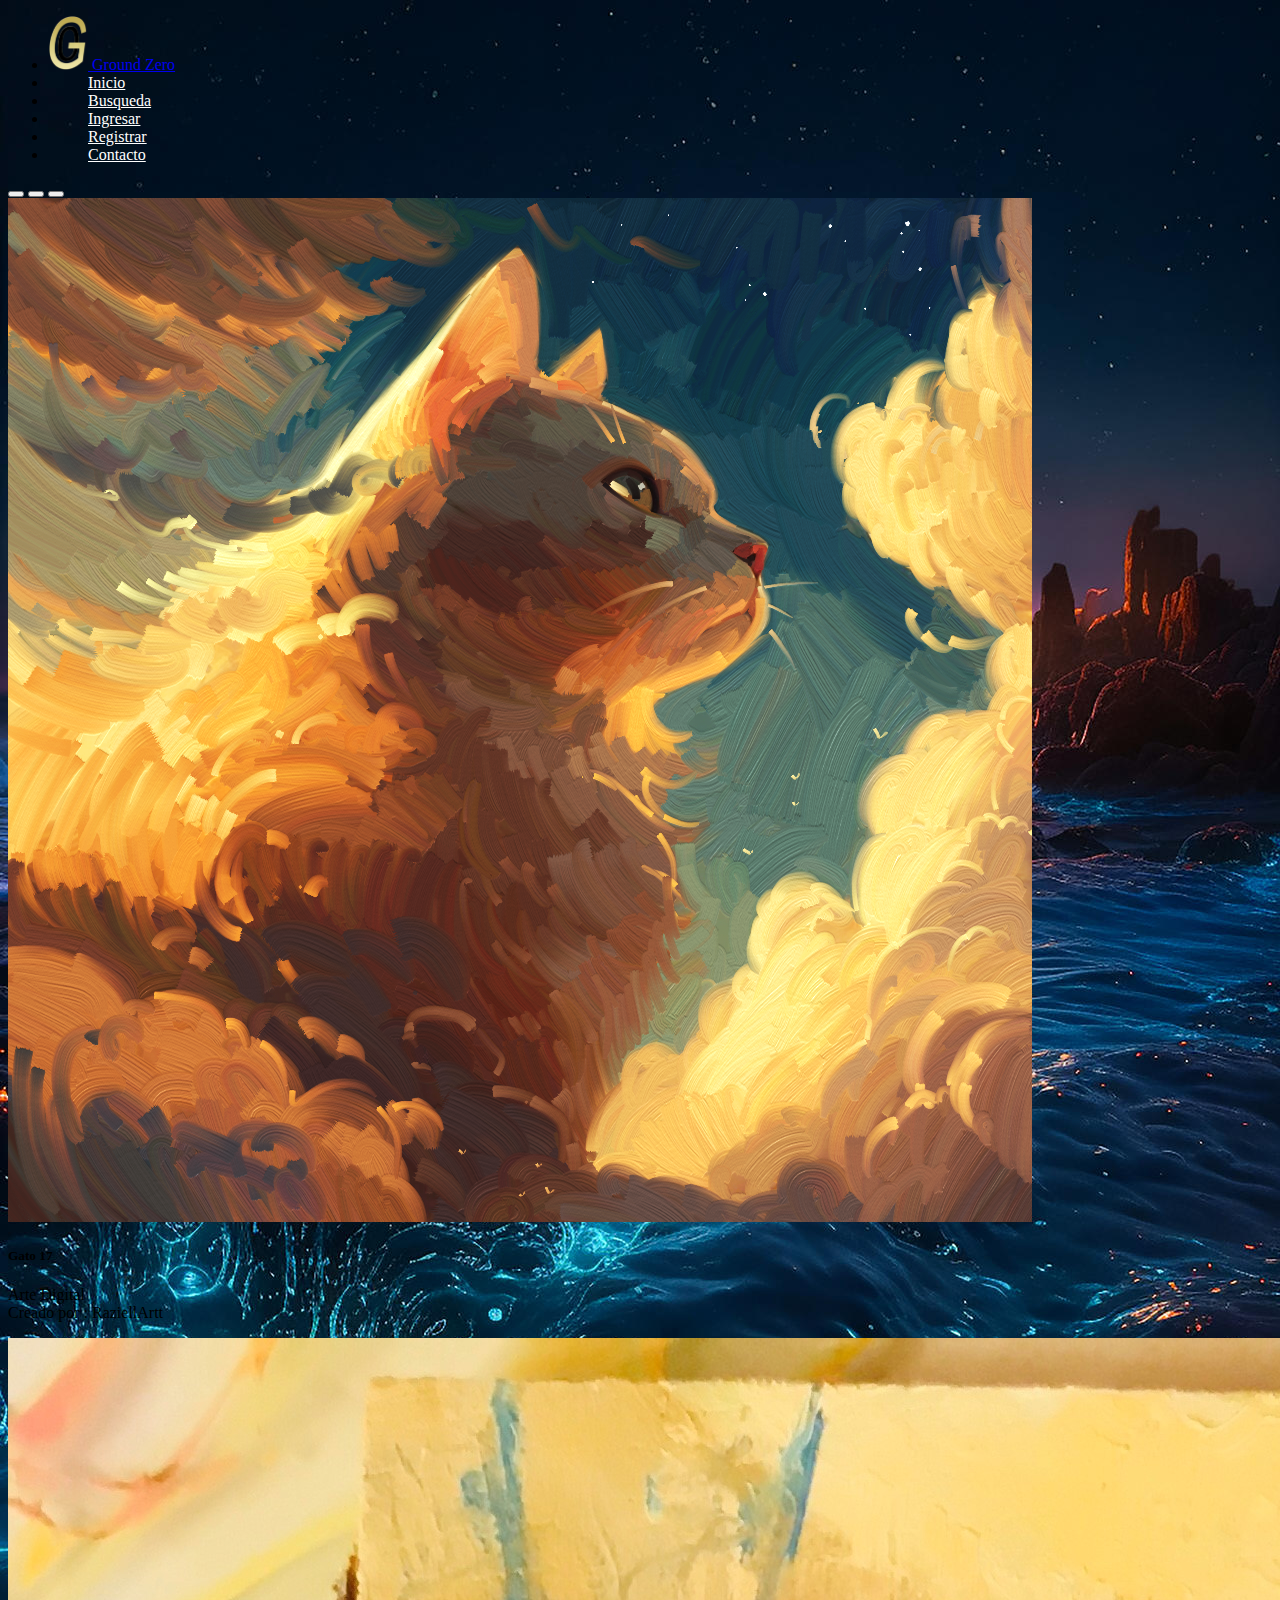
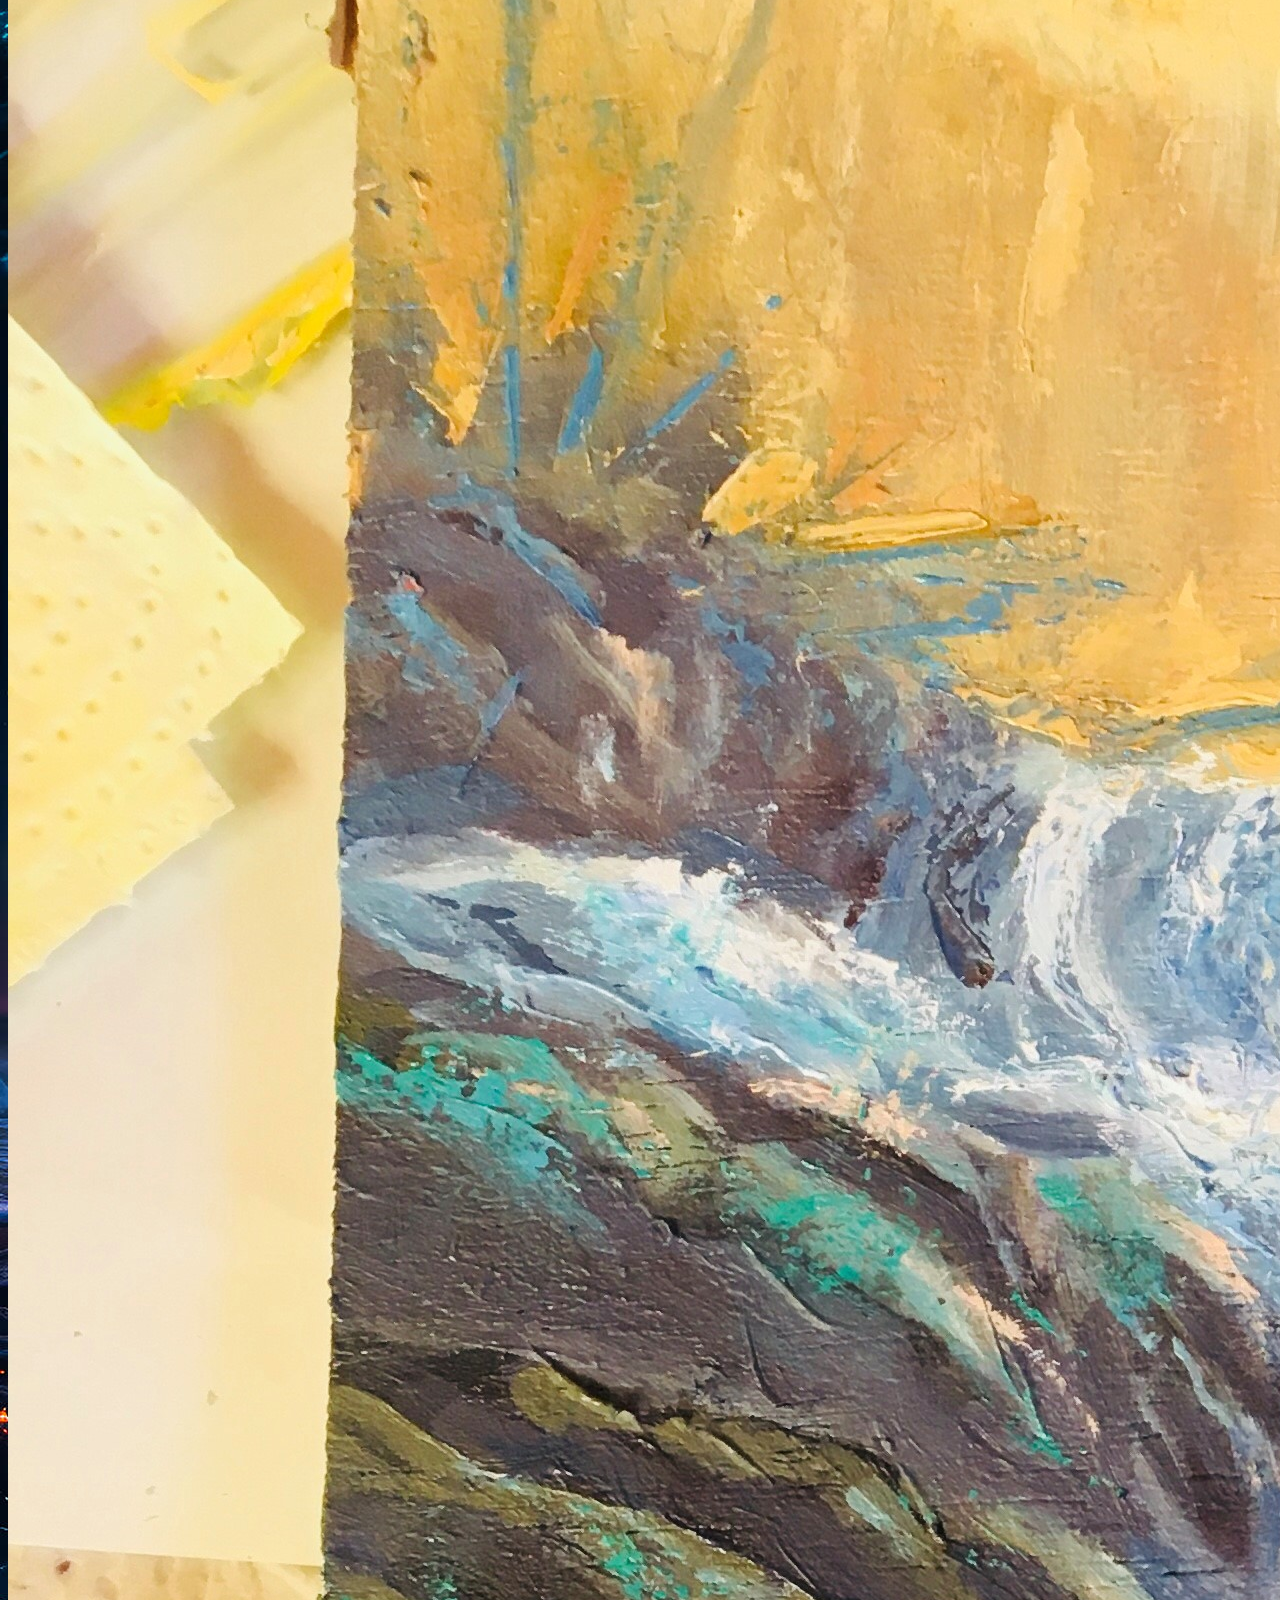
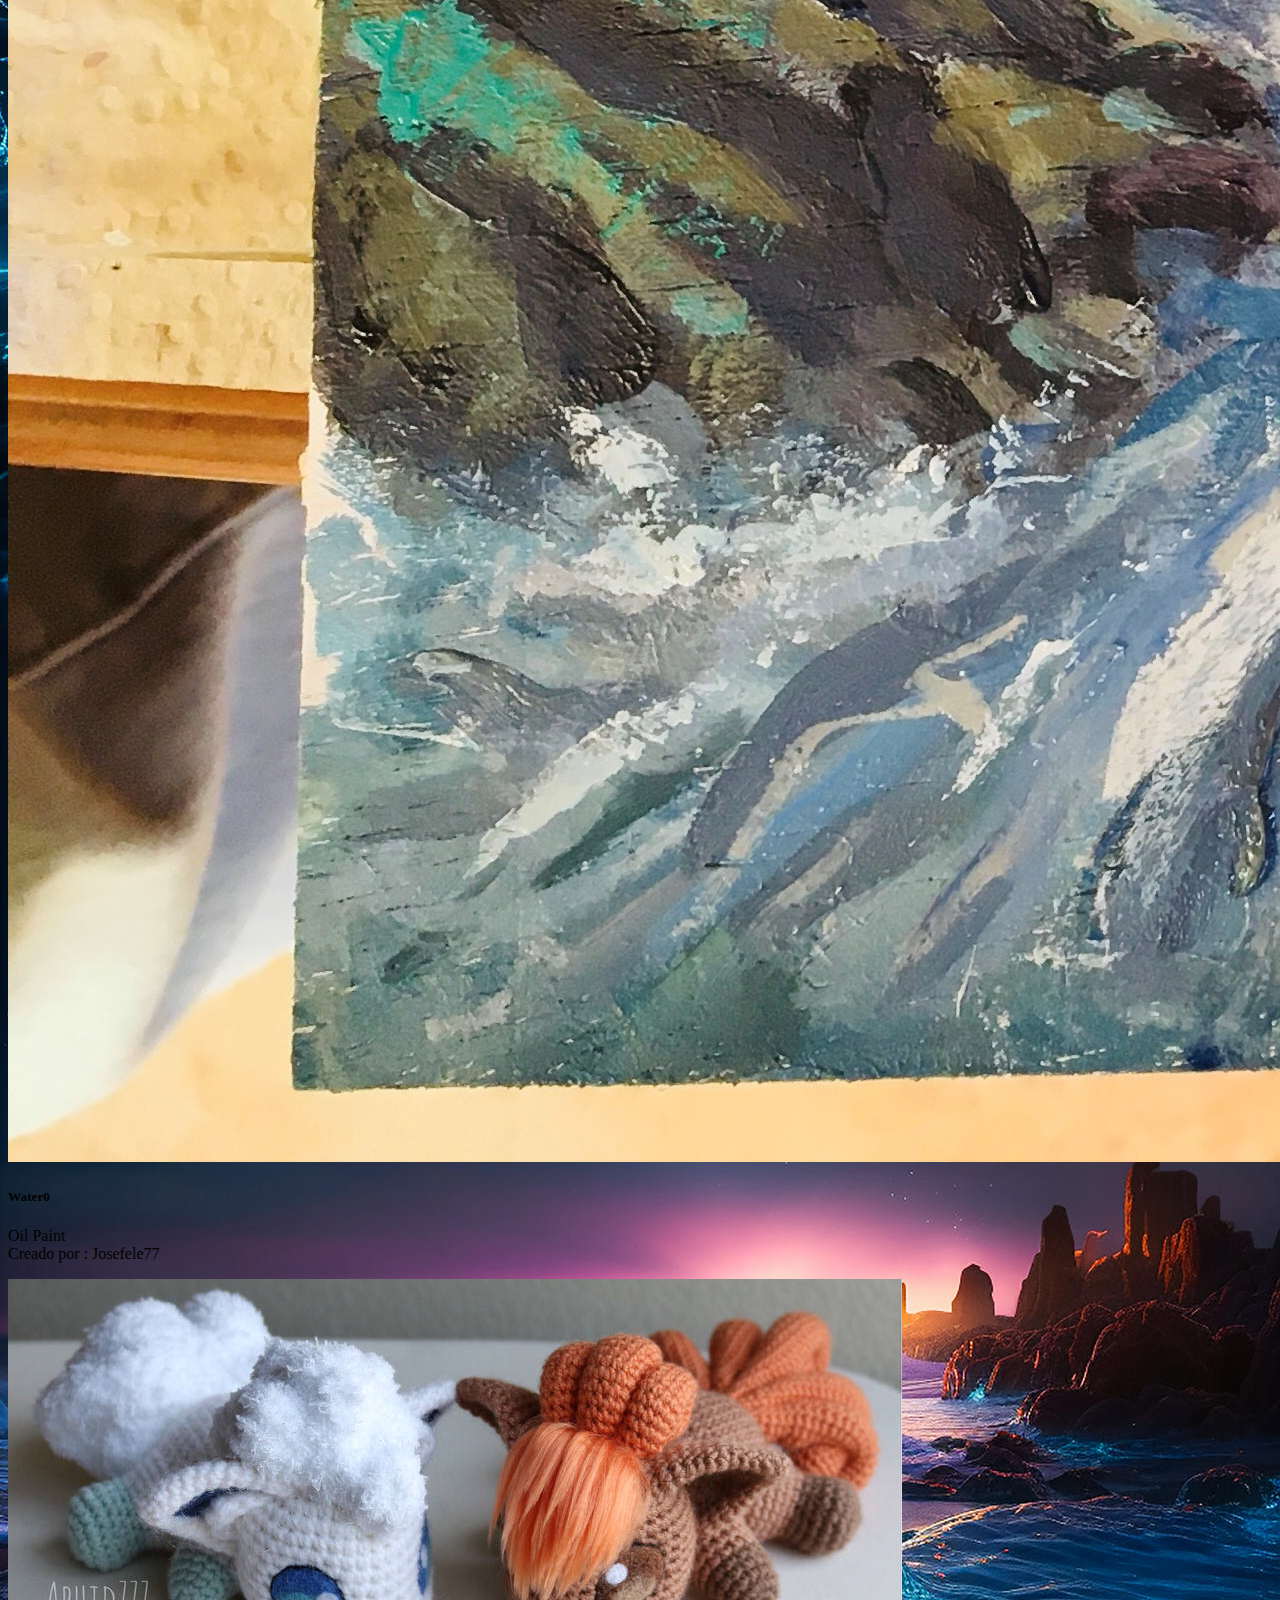
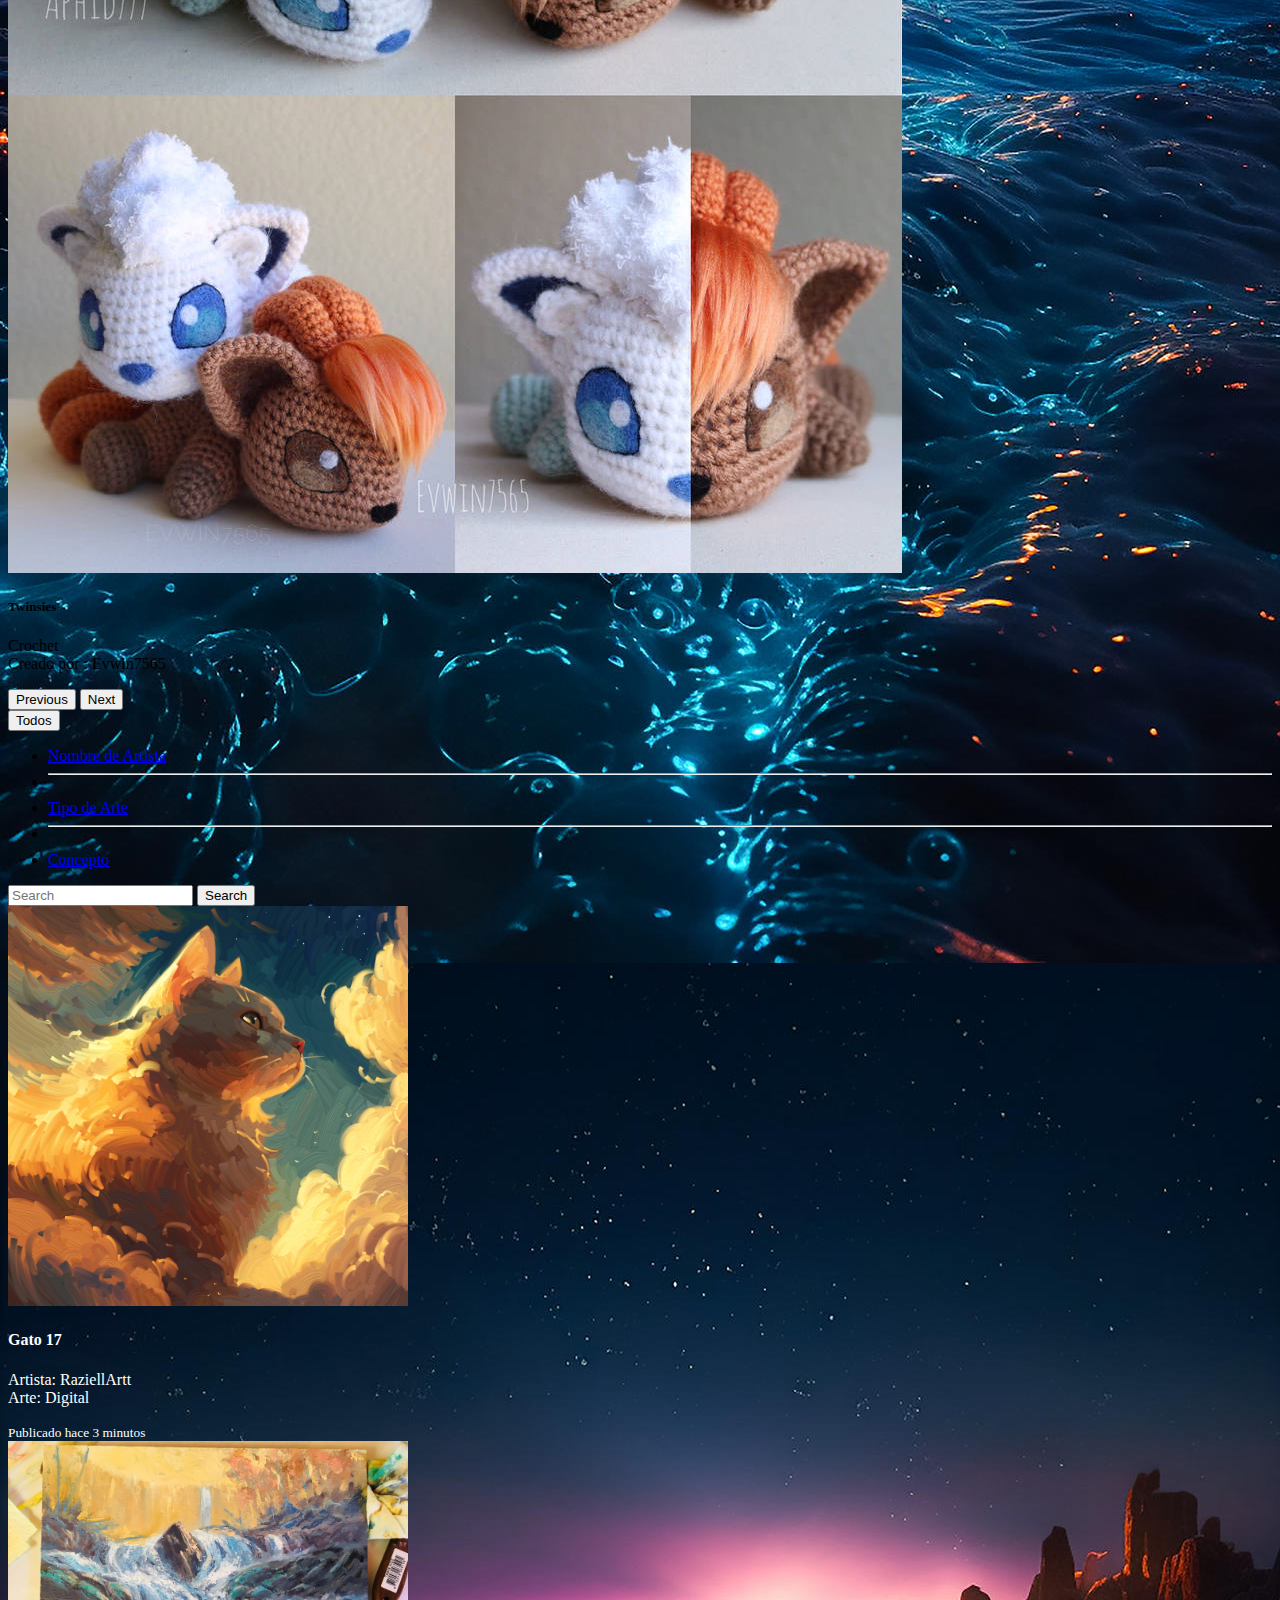
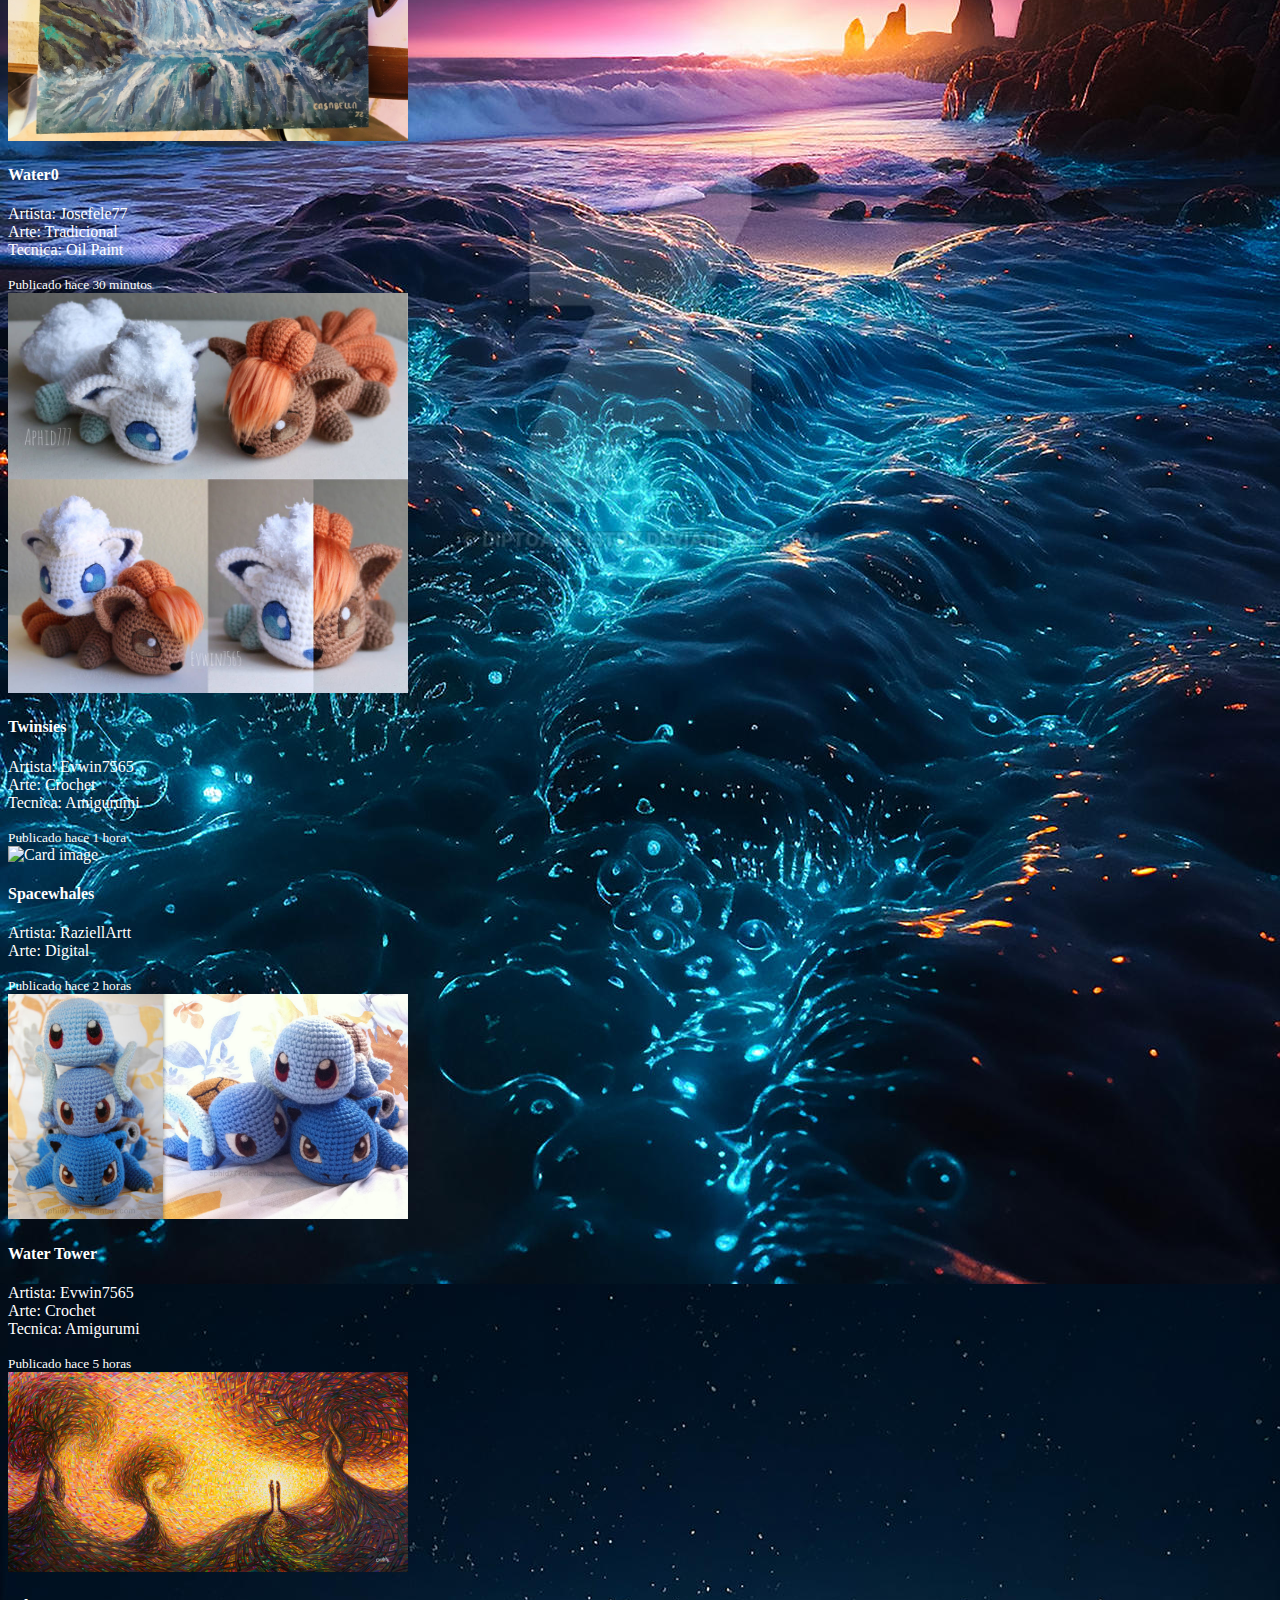
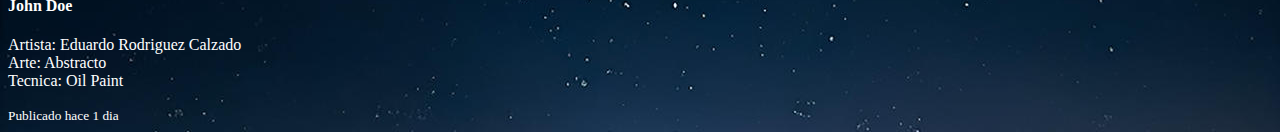
==== index.html @ 8c2b6b5f "vincule y cambie el nombre del css del index" ====
<!DOCTYPE html>
<html lang="en">
<head>
    <meta charset="UTF-8">
    <meta http-equiv="X-UA-Compatible" content="IE=edge">
    <meta name="viewport" content="width=device-width, initial-scale=1.0">
    <title>Grupo Cero</title>
    <!-- BOOTSTRAP -->
    <link href="https://cdn.jsdelivr.net/npm/bootstrap@5.3.0-alpha3/dist/css/bootstrap.min.css" rel="stylesheet" integrity="sha384-KK94CHFLLe+nY2dmCWGMq91rCGa5gtU4mk92HdvYe+M/SXH301p5ILy+dN9+nJOZ" crossorigin="anonymous">
    <!-- CSS -->
    <link rel="stylesheet" href="/css/index.css">
  </head>

<body>
  <!-- LOGO -->
  <header>
    <nav class="navbar navbar-expand-sm bg-transparent navbar-transparent fixed-top">
      <div class="container-fluid">
        <ul class="navbar-nav" >
          <li class="nav-item">
            <a class="navbar-brand" href="#">
              <img src="img/mini-logo.png" alt="Ground Zero" style="width:40px;" class="rounded-pill">
              Ground Zero
            </a>
            <!-- SCROLL -->
          </li>
          <li class="nav-item">
            <a class="nav-link" href="#" id="linkCabecera">Inicio</a>
          </li>
          <li class="nav-item">
            <a class="nav-link" href="#busqueda" id="linkCabecera" >Busqueda</a>
          </li>
          <!-- LOGIN -->
          <li class="nav-item">
            <a class="nav-link" href="login.html" id="linkCabecera" >Ingresar</a>
          </li>
          <li class="nav-item">
            <a class="nav-link" href="register.html" id="linkCabecera" >Registrar</a>
          </li>
          <li class="nav-item">
            <a class="nav-link" href="register.html" id="linkCabecera" >Contacto</a>
          </li>
        </ul>
      </div>
    </nav>
  </header>



  <!-- IMAGENES | LINK -->
  <section>
    <div id="carouselExampleDark" class="carousel carousel-white slide" id="inicio">
      <div class="carousel-indicators">
        <button type="button" data-bs-target="#carouselExampleDark" data-bs-slide-to="0" class="active" aria-current="true" aria-label="Slide 1"></button>
        <button type="button" data-bs-target="#carouselExampleDark" data-bs-slide-to="1" aria-label="Slide 2"></button>
        <button type="button" data-bs-target="#carouselExampleDark" data-bs-slide-to="2" aria-label="Slide 3"></button>
      </div>
      <div class="carousel-inner">
        <div class="carousel-item active" data-bs-interval="10000">
          <img src="img/carousel 1.png" class="d-block w-100" alt="...">
          <div class="carousel-caption d-none d-md-block">
            <h5>Gato 17</h5>
            <p>Arte Digital <br> Creado por : RaziellArtt</p>
          </div>
        </div>
        <div class="carousel-item" data-bs-interval="2000">
          <img src="/img/carousel 2.jpg" class="d-block w-100" alt="...">
          <div class="carousel-caption d-none d-md-block">
            <h5>Water0</h5>
            <p>Oil Paint <br> Creado por : Josefele77</p>
          </div>
        </div>
        <div class="carousel-item">
          <img src="img/carousel 3.jpg" class="d-block w-100" alt="...">
          <div class="carousel-caption d-none d-md-block">
            <h5>Twinsies</h5>
            <p>Crochet <br> Creado por : Evwin7565</p>
          </div>
        </div>
      </div>
      <button class="carousel-control-prev" type="button" data-bs-target="#carouselExampleDark" data-bs-slide="prev">
        <span class="carousel-control-prev-icon" aria-hidden="true"></span>
        <span class="visually-hidden">Previous</span>
      </button>
      <button class="carousel-control-next" type="button" data-bs-target="#carouselExampleDark" data-bs-slide="next">
        <span class="carousel-control-next-icon" aria-hidden="true"></span>
        <span class="visually-hidden">Next</span>
      </button>
    </div>
  </section>

  <!-- BUSQUEDA -->
  <section id="busqueda">
      <div>
        <div class="btn-group">
          <button class="btn btn-secondary btn-sm dropdown-toggle" type="button" data-bs-toggle="dropdown" aria-expanded="false">
            Todos
          </button>
          <ul class="dropdown-menu dropdown-menu-dark">
            <li><a class="dropdown-item active" href="#">Nombre de Artista</a></li>
            <li><hr class="dropdown-divider"></li>
            <li><a class="dropdown-item" href="#">Tipo de Arte</a></li>
            <li><hr class="dropdown-divider"></li>
            <li><a class="dropdown-item" href="#">Concepto</a></li>
          </ul>
        <form class="d-flex" role="search">
          <input class="form-control me-2" type="search" placeholder="Search" aria-label="Search">
          <button class="btn bg-white" type="submit">Search</button>
        </form>
      </div>
  </section>

  <!-- GALERIA -->
  <section>
    <div class="card-group">
      <div class="card" style="width:400px">
        <img class="card-img-top" src="img/carousel 1.png" alt="Card image" style="width:100%">
        <div class="card-body">
          <h4 class="card-title">Gato 17</h4>
          <p class="card-text">
            Artista: RaziellArtt <br>
            Arte: Digital
          </p>
          <div class="card-footer">
            <small class="text-body-white">Publicado hace 3 minutos</small>
          </div>
        </div>
      </div>
      <div class="card" style="width:400px;">
        <img class="card-img-top" src="img/carousel 2.jpg" alt="Card image" style="width:100%">
        <div class="card-body">
          <h4 class="card-title">Water0</h4>
          <p class="card-text">
            Artista: Josefele77 <br>
            Arte: Tradicional <br>
            Tecnica: Oil Paint
          </p>
          <div class="card-footer">
            <small class="text-body-white">Publicado hace 30 minutos</small>
          </div>
        </div>
      </div><div class="card" style="width:400px">
        <img class="card-img-top" src="img/carousel 3.jpg" alt="Card image" style="width:100%">
        <div class="card-body">
          <h4 class="card-title">Twinsies</h4>
          <p class="card-text">
            Artista: Evwin7565 <br>
            Arte: Crochet <br>
            Tecnica: Amigurumi
          </p>
          <div class="card-footer">
            <small class="text-body-white">Publicado hace 1 hora</small>
          </div>
        </div>
      </div>
  </section>

  <section>
    <div class="card-group">
      <div class="card" style="width:400px">
        <img class="card-img-top" src="img/card 4.jpg" alt="Card image" style="width:100%">
        <div class="card-body">
          <h4 class="card-title">Spacewhales</h4>
          <p class="card-text">
            Artista: RaziellArtt <br>
            Arte: Digital <br>
          </p>
          <div class="card-footer">
            <small class="text-body-white">Publicado hace 2 horas</small>
          </div>
        </div>
      </div>
      <div class="card" style="width:400px">
        <img class="card-img-top" src="img/card 5.jpg" alt="Card image" style="width:100%">
        <div class="card-body">
          <h4 class="card-title">Water Tower</h4>
          <p class="card-text">
            Artista: Evwin7565 <br>
            Arte: Crochet <br>
            Tecnica: Amigurumi <br>
          </p>
          <div class="card-footer">
            <small class="text-body-white">Publicado hace 5 horas</small>
          </div>
        </div>
      </div><div class="card" style="width:400px">
        <img class="card-img-top" src="img/card 6.jpg" alt="Card image" style="width:100%">
        <div class="card-body">
          <h4 class="card-title">John Doe</h4>
          <p class="card-text">
            Artista: Eduardo Rodriguez Calzado <br>
            Arte: Abstracto <br>
            Tecnica: Oil Paint
          </p>
          <div class="card-footer">
            <small class="text-body-white">Publicado hace 1 dia</small>
          </div>
        </div>
      </div>
  </section>
  <!-- FORMULARIO CONTACTO GENERAL -->
  <section>
    
  </section>

  <!-- FORMULARIO CONTACTO GENERAL -->
  <section>
    
  </section>




























  <!-- JS -->
  <script src="https://cdn.jsdelivr.net/npm/bootstrap@5.3.0-alpha3/dist/js/bootstrap.bundle.min.js"></script></body>
  

</body>
</html>
---- css/index.css ----
body{
    background-image: url(/img/background_index.jpg);
}

#linkCabecera{
    color: #fff;
    margin-left: 40px;
}

.card{
    background: transparent;
    color: #fff;
}
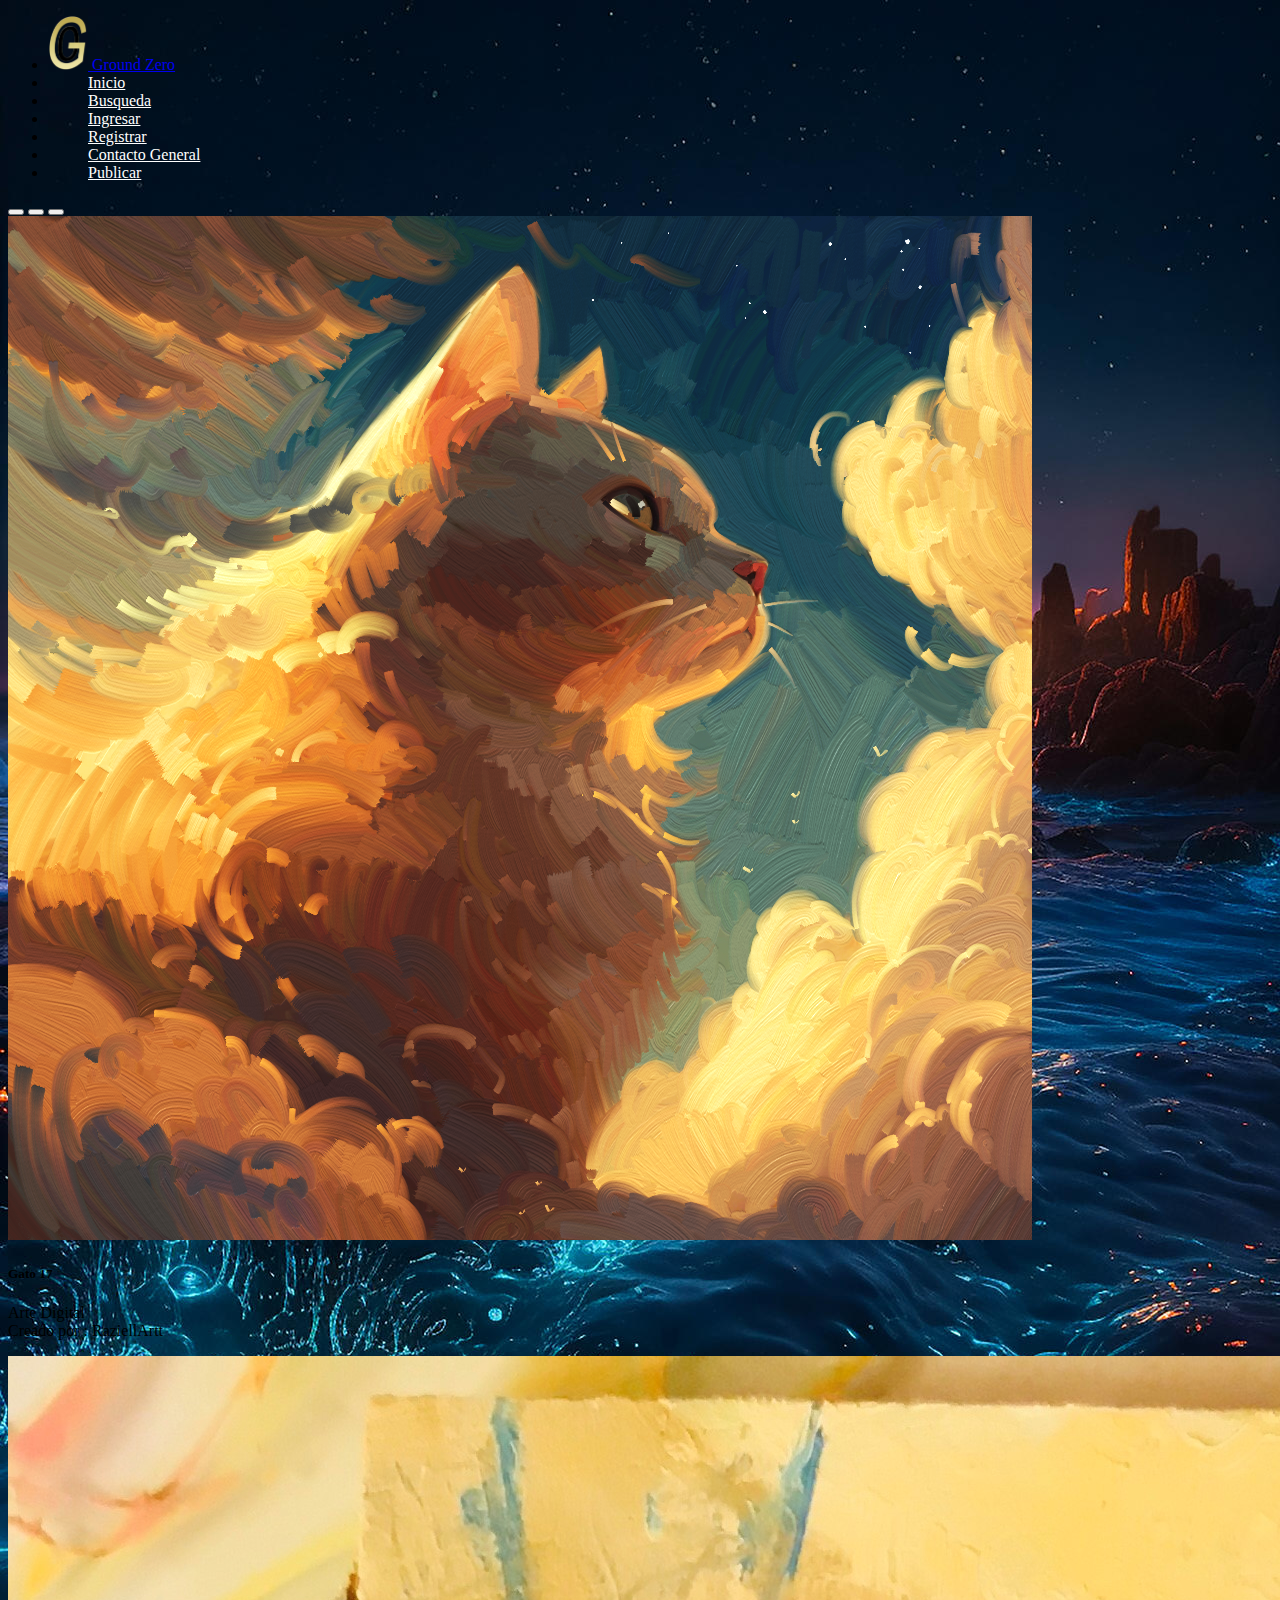
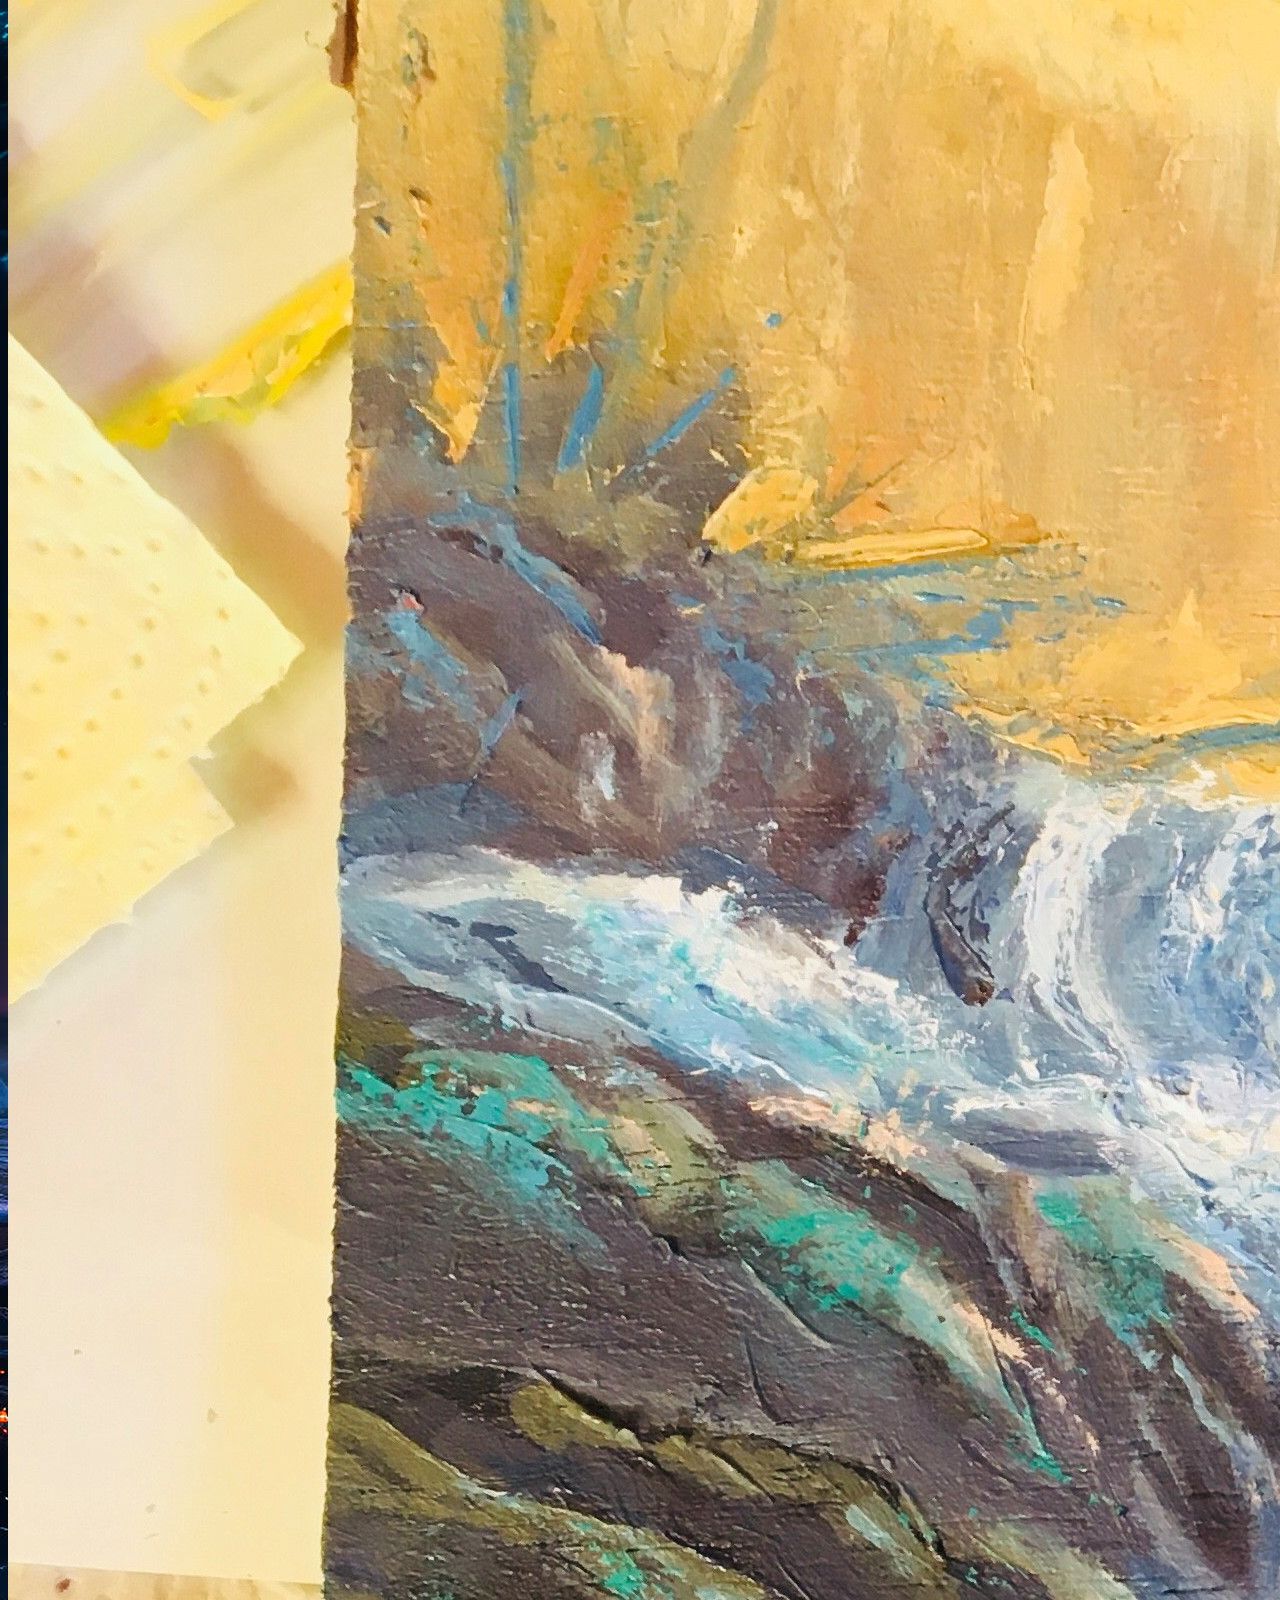
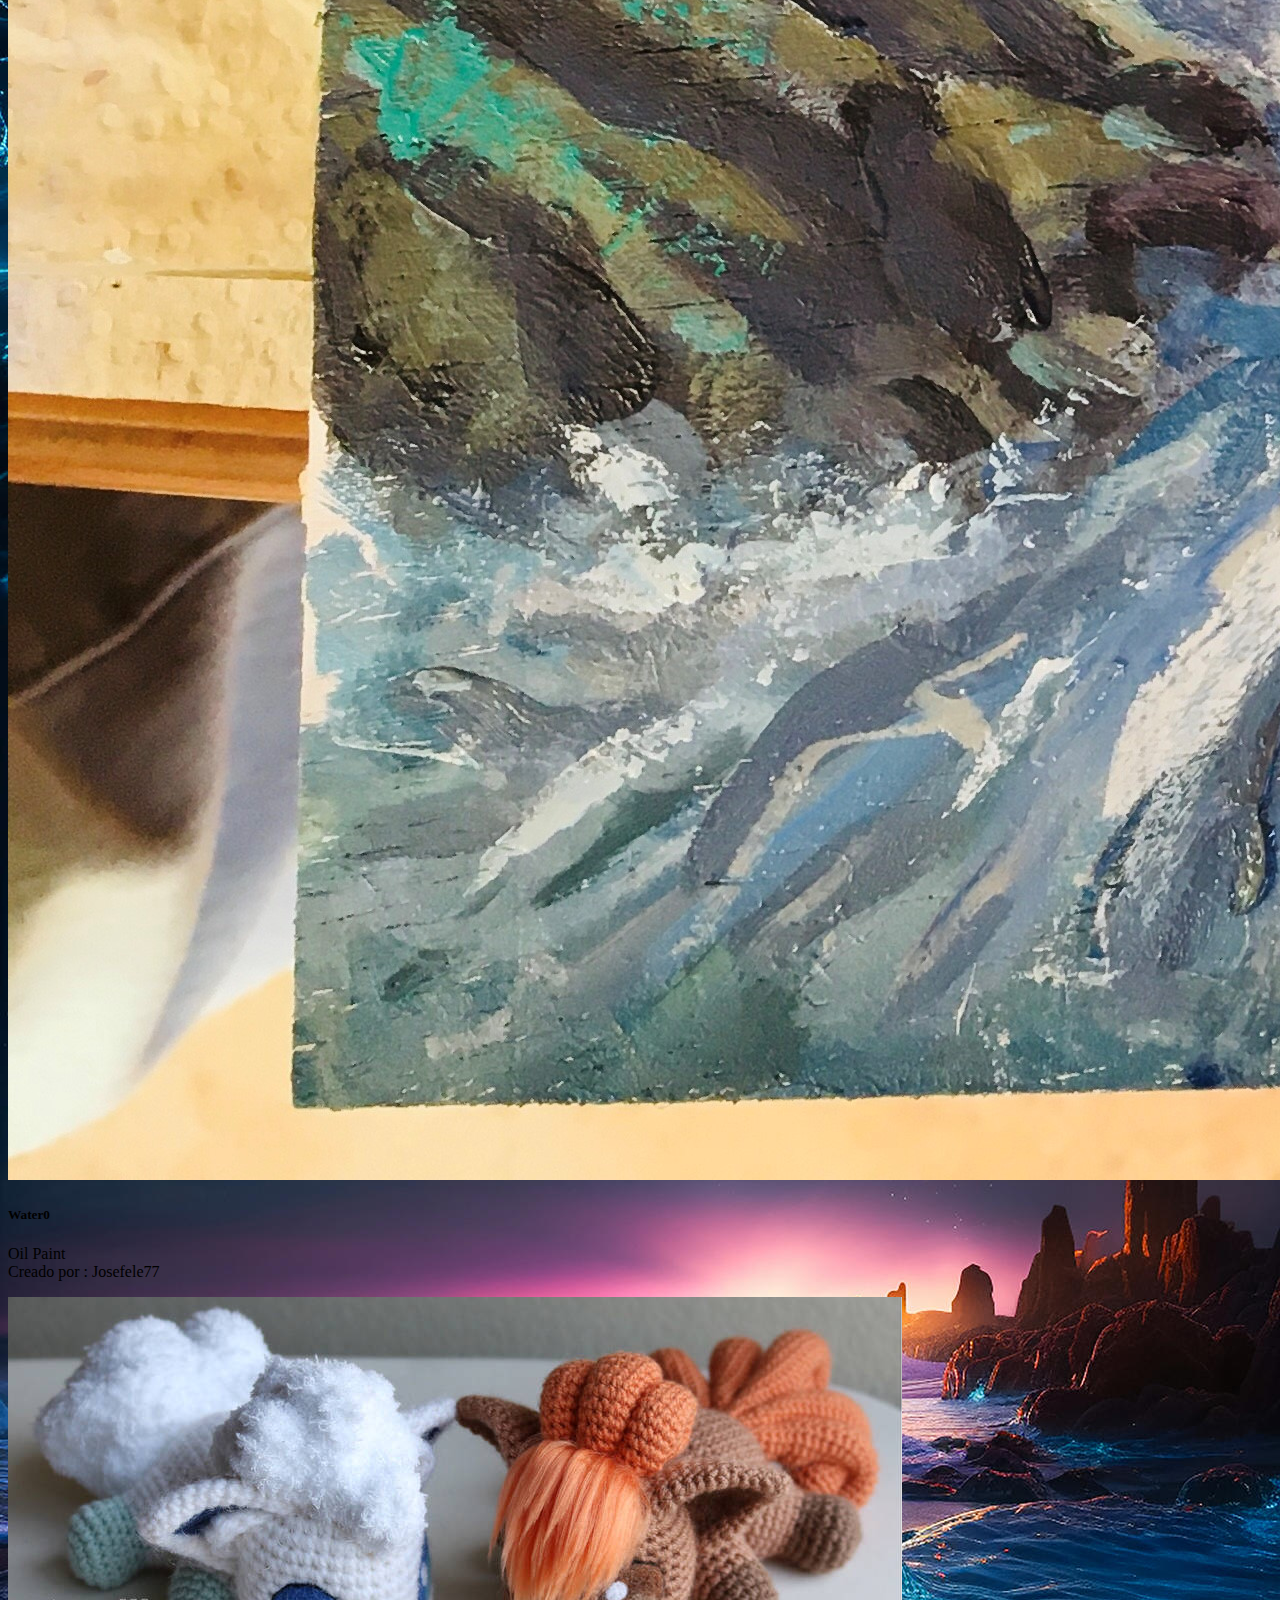
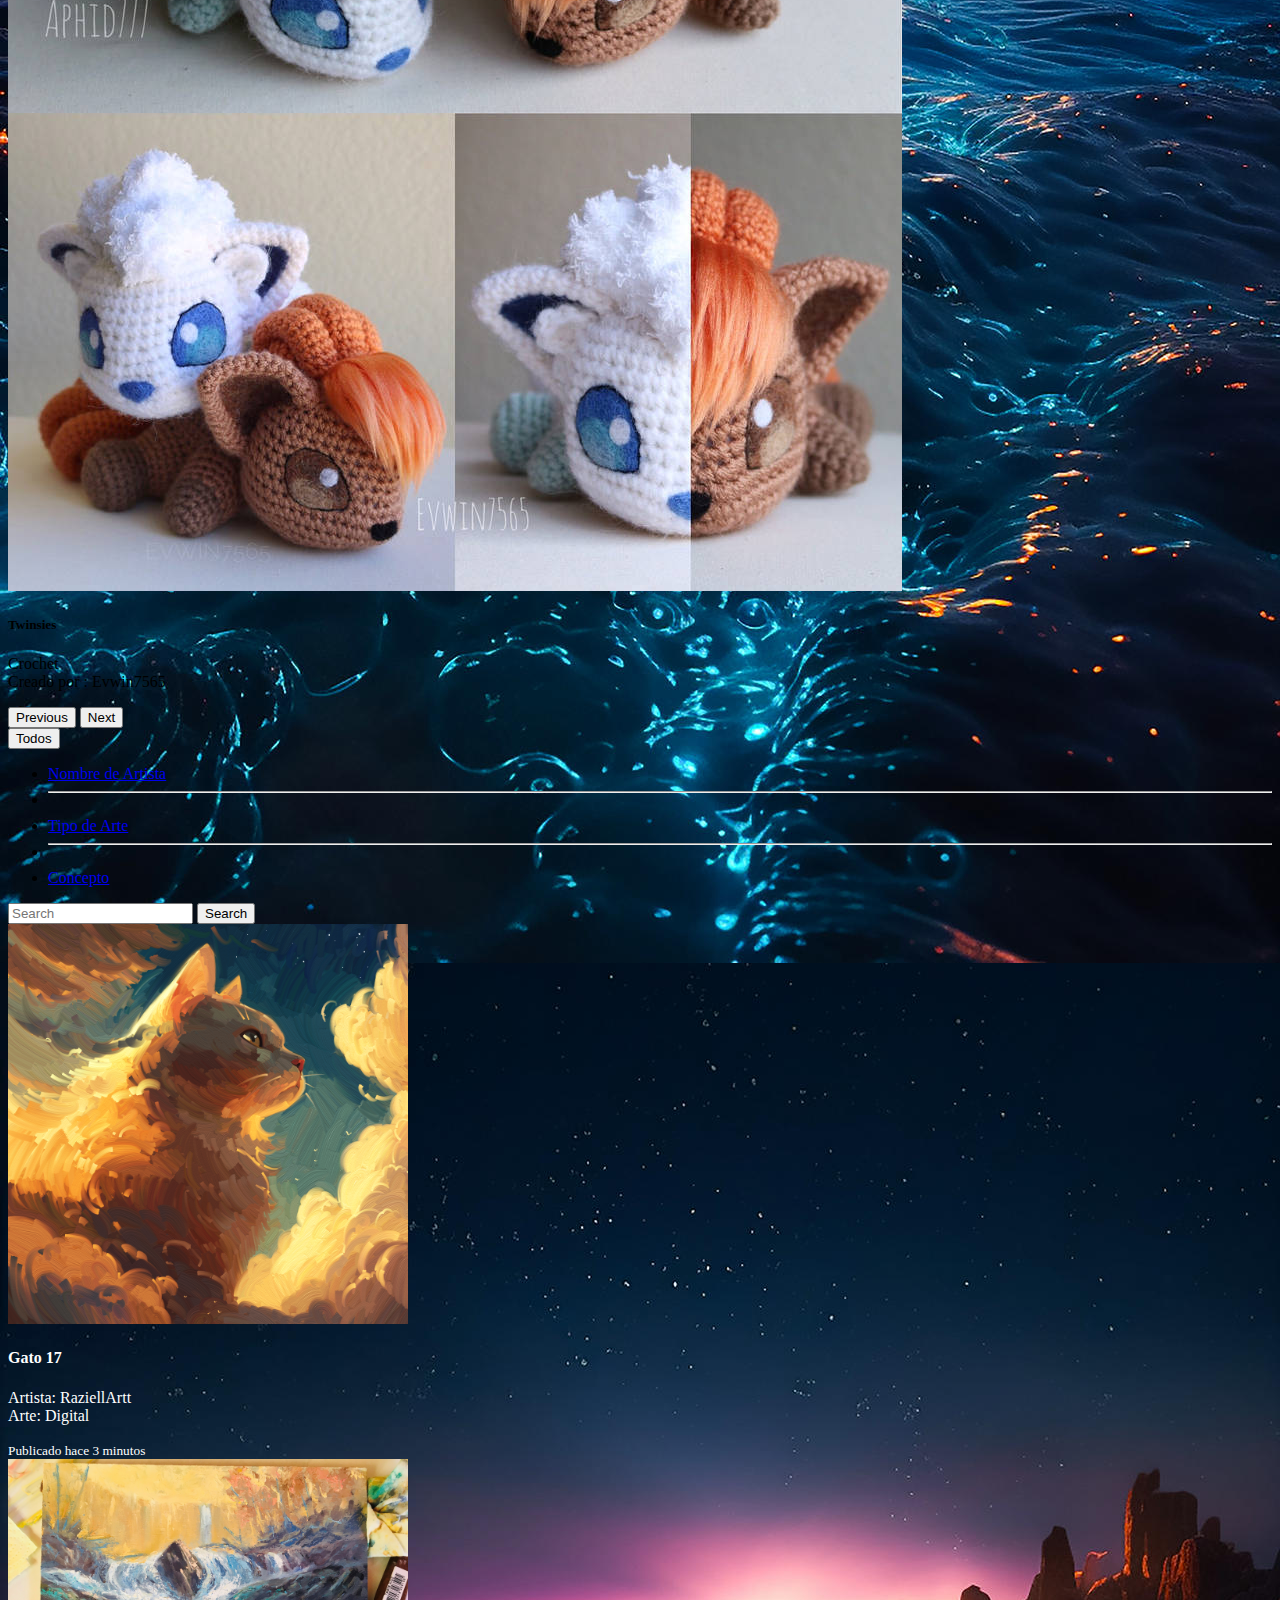
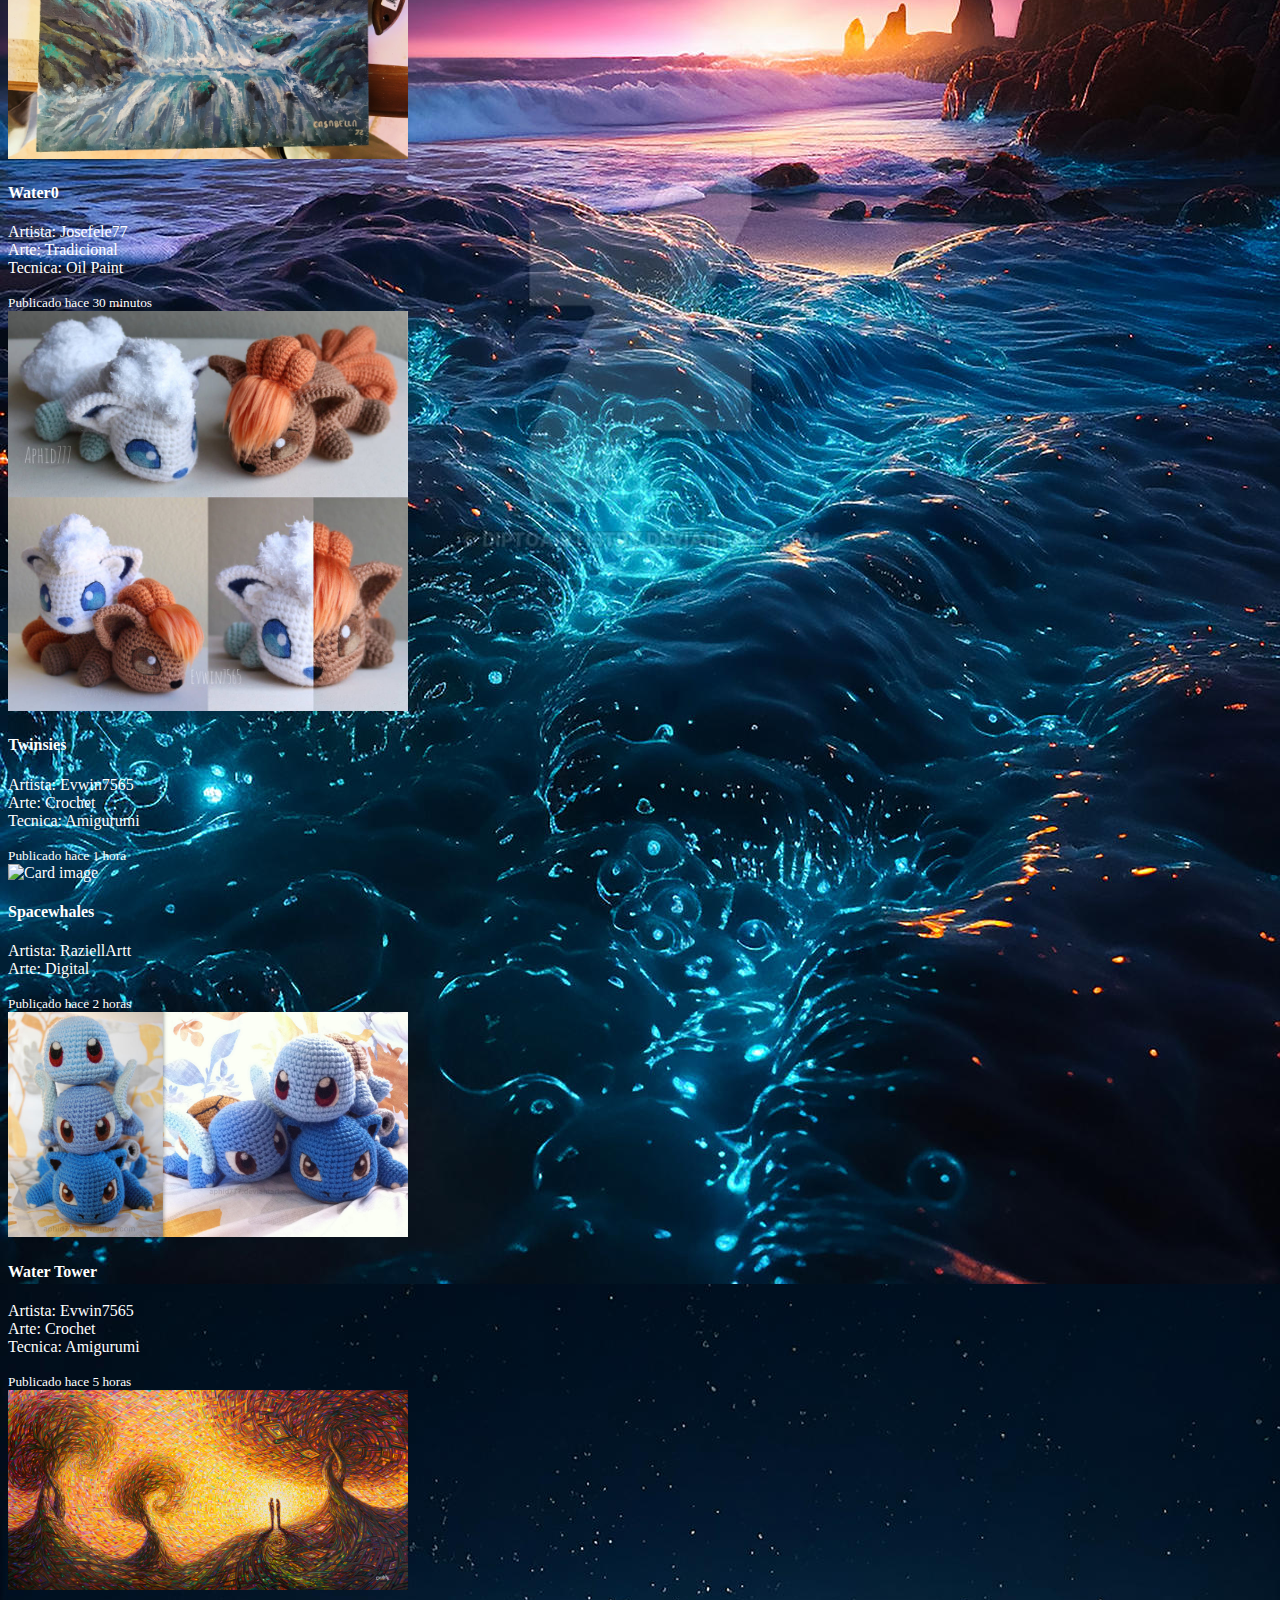
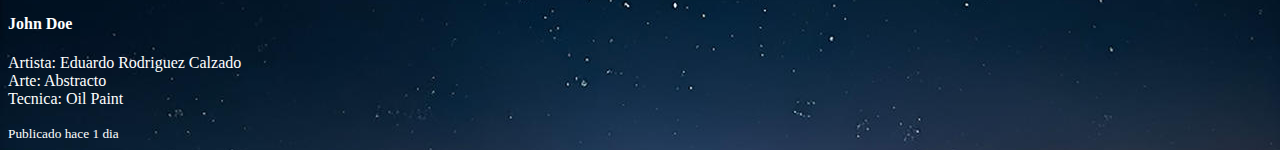
==== commit 2a06e423: "Actualizacion de todo el codigo, sincronizado + fotos + nuevos html y css" ====
--- a/index.html
+++ b/index.html
@@ -4,240 +4,208 @@
     <meta charset="UTF-8">
     <meta http-equiv="X-UA-Compatible" content="IE=edge">
     <meta name="viewport" content="width=device-width, initial-scale=1.0">
-    <title>Grupo Cero</title>
+    <title>Grupo Zero</title>
     <!-- BOOTSTRAP -->
     <link href="https://cdn.jsdelivr.net/npm/bootstrap@5.3.0-alpha3/dist/css/bootstrap.min.css" rel="stylesheet" integrity="sha384-KK94CHFLLe+nY2dmCWGMq91rCGa5gtU4mk92HdvYe+M/SXH301p5ILy+dN9+nJOZ" crossorigin="anonymous">
     <!-- CSS -->
-    <link rel="stylesheet" href="/css/index.css">
+    <link rel="stylesheet" href="css/index.css">
   </head>
 
 <body>
-  <!-- LOGO -->
-  <header>
-    <nav class="navbar navbar-expand-sm bg-transparent navbar-transparent fixed-top">
-      <div class="container-fluid">
-        <ul class="navbar-nav" >
-          <li class="nav-item">
-            <a class="navbar-brand" href="#">
-              <img src="img/mini-logo.png" alt="Ground Zero" style="width:40px;" class="rounded-pill">
-              Ground Zero
-            </a>
-            <!-- SCROLL -->
-          </li>
-          <li class="nav-item">
-            <a class="nav-link" href="#" id="linkCabecera">Inicio</a>
-          </li>
-          <li class="nav-item">
-            <a class="nav-link" href="#busqueda" id="linkCabecera" >Busqueda</a>
-          </li>
-          <!-- LOGIN -->
-          <li class="nav-item">
-            <a class="nav-link" href="login.html" id="linkCabecera" >Ingresar</a>
-          </li>
-          <li class="nav-item">
-            <a class="nav-link" href="register.html" id="linkCabecera" >Registrar</a>
-          </li>
-          <li class="nav-item">
-            <a class="nav-link" href="register.html" id="linkCabecera" >Contacto</a>
-          </li>
-        </ul>
+    <!-- LOGO -->
+    <header>
+      <nav class="navbar navbar-expand-sm bg-transparent navbar-transparent fixed-top">
+        <div class="container-fluid">
+          <ul class="navbar-nav" >
+            <li class="nav-item">
+              <a class="navbar-brand" href="#">
+                <img src="img/mini-logo.png" alt="Ground Zero" style="width:40px;" class="rounded-pill">
+                Ground Zero
+              </a>
+              <!-- SCROLL -->
+            </li>
+            <li class="nav-item">
+              <a class="nav-link" href="#" id="linkCabecera">Inicio</a>
+            </li>
+            <li class="nav-item">
+              <a class="nav-link" href="#busqueda" id="linkCabecera" >Busqueda</a>
+            </li>
+            <!-- LOGIN -->
+            <li class="nav-item">
+              <a class="nav-link" href="login.html" id="linkCabecera" >Ingresar</a>
+            </li>
+            <li class="nav-item">
+              <a class="nav-link" href="register.html" id="linkCabecera" >Registrar</a>
+            </li>
+            <li class="nav-item">
+              <a class="nav-link" href="contacto.html" id="linkCabecera" >Contacto General</a>
+            </li>
+            <li class="nav-item">
+              <a class="nav-link" href="publicacion.html" id="linkCabecera" >Publicar</a>
+            </li>
+          </ul>
+        </div>
+      </nav>
+    </header>
+
+
+
+    <!-- IMAGENES | LINK -->
+    <section>
+      <div id="carouselExampleDark" class="carousel carousel-white slide" id="inicio">
+        <div class="carousel-indicators">
+          <button type="button" data-bs-target="#carouselExampleDark" data-bs-slide-to="0" class="active" aria-current="true" aria-label="Slide 1"></button>
+          <button type="button" data-bs-target="#carouselExampleDark" data-bs-slide-to="1" aria-label="Slide 2"></button>
+          <button type="button" data-bs-target="#carouselExampleDark" data-bs-slide-to="2" aria-label="Slide 3"></button>
+        </div>
+        <div class="carousel-inner">
+          <div class="carousel-item active" data-bs-interval="10000">
+            <img src="img/carousel 1.png" class="d-block w-100" alt="...">
+            <div class="carousel-caption d-none d-md-block">
+              <h5>Gato 17</h5>
+              <p>Arte Digital <br> Creado por : RaziellArtt</p>
+            </div>
+          </div>
+          <div class="carousel-item" data-bs-interval="2000">
+            <img src="/img/carousel 2.jpg" class="d-block w-100" alt="...">
+            <div class="carousel-caption d-none d-md-block">
+              <h5>Water0</h5>
+              <p>Oil Paint <br> Creado por : Josefele77</p>
+            </div>
+          </div>
+          <div class="carousel-item">
+            <img src="img/carousel 3.jpg" class="d-block w-100" alt="...">
+            <div class="carousel-caption d-none d-md-block">
+              <h5>Twinsies</h5>
+              <p>Crochet <br> Creado por : Evwin7565</p>
+            </div>
+          </div>
+        </div>
+        <button class="carousel-control-prev" type="button" data-bs-target="#carouselExampleDark" data-bs-slide="prev">
+          <span class="carousel-control-prev-icon" aria-hidden="true"></span>
+          <span class="visually-hidden">Previous</span>
+        </button>
+        <button class="carousel-control-next" type="button" data-bs-target="#carouselExampleDark" data-bs-slide="next">
+          <span class="carousel-control-next-icon" aria-hidden="true"></span>
+          <span class="visually-hidden">Next</span>
+        </button>
       </div>
-    </nav>
-  </header>
-
-
-
-  <!-- IMAGENES | LINK -->
-  <section>
-    <div id="carouselExampleDark" class="carousel carousel-white slide" id="inicio">
-      <div class="carousel-indicators">
-        <button type="button" data-bs-target="#carouselExampleDark" data-bs-slide-to="0" class="active" aria-current="true" aria-label="Slide 1"></button>
-        <button type="button" data-bs-target="#carouselExampleDark" data-bs-slide-to="1" aria-label="Slide 2"></button>
-        <button type="button" data-bs-target="#carouselExampleDark" data-bs-slide-to="2" aria-label="Slide 3"></button>
-      </div>
-      <div class="carousel-inner">
-        <div class="carousel-item active" data-bs-interval="10000">
-          <img src="img/carousel 1.png" class="d-block w-100" alt="...">
-          <div class="carousel-caption d-none d-md-block">
-            <h5>Gato 17</h5>
-            <p>Arte Digital <br> Creado por : RaziellArtt</p>
-          </div>
-        </div>
-        <div class="carousel-item" data-bs-interval="2000">
-          <img src="/img/carousel 2.jpg" class="d-block w-100" alt="...">
-          <div class="carousel-caption d-none d-md-block">
-            <h5>Water0</h5>
-            <p>Oil Paint <br> Creado por : Josefele77</p>
-          </div>
-        </div>
-        <div class="carousel-item">
-          <img src="img/carousel 3.jpg" class="d-block w-100" alt="...">
-          <div class="carousel-caption d-none d-md-block">
-            <h5>Twinsies</h5>
-            <p>Crochet <br> Creado por : Evwin7565</p>
-          </div>
-        </div>
-      </div>
-      <button class="carousel-control-prev" type="button" data-bs-target="#carouselExampleDark" data-bs-slide="prev">
-        <span class="carousel-control-prev-icon" aria-hidden="true"></span>
-        <span class="visually-hidden">Previous</span>
-      </button>
-      <button class="carousel-control-next" type="button" data-bs-target="#carouselExampleDark" data-bs-slide="next">
-        <span class="carousel-control-next-icon" aria-hidden="true"></span>
-        <span class="visually-hidden">Next</span>
-      </button>
-    </div>
-  </section>
-
-  <!-- BUSQUEDA -->
-  <section id="busqueda">
-      <div>
-        <div class="btn-group">
-          <button class="btn btn-secondary btn-sm dropdown-toggle" type="button" data-bs-toggle="dropdown" aria-expanded="false">
-            Todos
-          </button>
-          <ul class="dropdown-menu dropdown-menu-dark">
-            <li><a class="dropdown-item active" href="#">Nombre de Artista</a></li>
-            <li><hr class="dropdown-divider"></li>
-            <li><a class="dropdown-item" href="#">Tipo de Arte</a></li>
-            <li><hr class="dropdown-divider"></li>
-            <li><a class="dropdown-item" href="#">Concepto</a></li>
-          </ul>
-        <form class="d-flex" role="search">
-          <input class="form-control me-2" type="search" placeholder="Search" aria-label="Search">
-          <button class="btn bg-white" type="submit">Search</button>
-        </form>
-      </div>
-  </section>
-
-  <!-- GALERIA -->
-  <section>
-    <div class="card-group">
-      <div class="card" style="width:400px">
-        <img class="card-img-top" src="img/carousel 1.png" alt="Card image" style="width:100%">
-        <div class="card-body">
-          <h4 class="card-title">Gato 17</h4>
-          <p class="card-text">
-            Artista: RaziellArtt <br>
-            Arte: Digital
-          </p>
-          <div class="card-footer">
-            <small class="text-body-white">Publicado hace 3 minutos</small>
-          </div>
-        </div>
-      </div>
-      <div class="card" style="width:400px;">
-        <img class="card-img-top" src="img/carousel 2.jpg" alt="Card image" style="width:100%">
-        <div class="card-body">
-          <h4 class="card-title">Water0</h4>
-          <p class="card-text">
-            Artista: Josefele77 <br>
-            Arte: Tradicional <br>
-            Tecnica: Oil Paint
-          </p>
-          <div class="card-footer">
-            <small class="text-body-white">Publicado hace 30 minutos</small>
-          </div>
-        </div>
-      </div><div class="card" style="width:400px">
-        <img class="card-img-top" src="img/carousel 3.jpg" alt="Card image" style="width:100%">
-        <div class="card-body">
-          <h4 class="card-title">Twinsies</h4>
-          <p class="card-text">
-            Artista: Evwin7565 <br>
-            Arte: Crochet <br>
-            Tecnica: Amigurumi
-          </p>
-          <div class="card-footer">
-            <small class="text-body-white">Publicado hace 1 hora</small>
-          </div>
-        </div>
-      </div>
-  </section>
-
-  <section>
-    <div class="card-group">
-      <div class="card" style="width:400px">
-        <img class="card-img-top" src="img/card 4.jpg" alt="Card image" style="width:100%">
-        <div class="card-body">
-          <h4 class="card-title">Spacewhales</h4>
-          <p class="card-text">
-            Artista: RaziellArtt <br>
-            Arte: Digital <br>
-          </p>
-          <div class="card-footer">
-            <small class="text-body-white">Publicado hace 2 horas</small>
-          </div>
-        </div>
-      </div>
-      <div class="card" style="width:400px">
-        <img class="card-img-top" src="img/card 5.jpg" alt="Card image" style="width:100%">
-        <div class="card-body">
-          <h4 class="card-title">Water Tower</h4>
-          <p class="card-text">
-            Artista: Evwin7565 <br>
-            Arte: Crochet <br>
-            Tecnica: Amigurumi <br>
-          </p>
-          <div class="card-footer">
-            <small class="text-body-white">Publicado hace 5 horas</small>
-          </div>
-        </div>
-      </div><div class="card" style="width:400px">
-        <img class="card-img-top" src="img/card 6.jpg" alt="Card image" style="width:100%">
-        <div class="card-body">
-          <h4 class="card-title">John Doe</h4>
-          <p class="card-text">
-            Artista: Eduardo Rodriguez Calzado <br>
-            Arte: Abstracto <br>
-            Tecnica: Oil Paint
-          </p>
-          <div class="card-footer">
-            <small class="text-body-white">Publicado hace 1 dia</small>
-          </div>
-        </div>
-      </div>
-  </section>
-  <!-- FORMULARIO CONTACTO GENERAL -->
-  <section>
+    </section>
+
+    <!-- BUSQUEDA -->
+    <section id="busqueda">
+        <div>
+          <div class="btn-group">
+            <button class="btn btn-secondary btn-sm dropdown-toggle" type="button" data-bs-toggle="dropdown" aria-expanded="false">
+              Todos
+            </button>
+            <ul class="dropdown-menu dropdown-menu-dark">
+              <li><a class="dropdown-item active" href="#">Nombre de Artista</a></li>
+              <li><hr class="dropdown-divider"></li>
+              <li><a class="dropdown-item" href="#">Tipo de Arte</a></li>
+              <li><hr class="dropdown-divider"></li>
+              <li><a class="dropdown-item" href="#">Concepto</a></li>
+            </ul>
+          <form class="d-flex" role="search">
+            <input class="form-control me-2" type="search" placeholder="Search" aria-label="Search">
+            <button class="btn bg-white" type="submit">Search</button>
+          </form>
+        </div>
+    </section>
+
+    <!-- GALERIA -->
+    <section>
+      <div class="card-group">
+        <div class="card" style="width:400px">
+          <img class="card-img-top" src="img/carousel 1.png" alt="Card image" style="width:100%">
+          <div class="card-body">
+            <h4 class="card-title">Gato 17</h4>
+            <p class="card-text">
+              Artista: RaziellArtt <br>
+              Arte: Digital
+            </p>
+
+            <div class="card-footer">
+              <small class="text-body-white">Publicado hace 3 minutos</small>
+            </div>
+          </div>
+        </div>
+        <div class="card" style="width:400px;">
+          <img class="card-img-top" src="img/carousel 2.jpg" alt="Card image" style="width:100%">
+          <div class="card-body">
+            <h4 class="card-title">Water0</h4>
+            <p class="card-text">
+              Artista: Josefele77 <br>
+              Arte: Tradicional <br>
+              Tecnica: Oil Paint
+            </p>
+            <div class="card-footer">
+              <small class="text-body-white">Publicado hace 30 minutos</small>
+            </div>
+          </div>
+        </div><div class="card" style="width:400px">
+          <img class="card-img-top" src="img/carousel 3.jpg" alt="Card image" style="width:100%">
+          <div class="card-body">
+            <h4 class="card-title">Twinsies</h4>
+            <p class="card-text">
+              Artista: Evwin7565 <br>
+              Arte: Crochet <br>
+              Tecnica: Amigurumi
+            </p>
+            <div class="card-footer">
+              <small class="text-body-white">Publicado hace 1 hora</small>
+            </div>
+          </div>
+        </div>
+    </section>
+
+    <section>
+      <div class="card-group">
+        <div class="card" style="width:400px">
+          <img class="card-img-top" src="img/card 4.jpg" alt="Card image" style="width:100%">
+          <div class="card-body">
+            <h4 class="card-title">Spacewhales</h4>
+            <p class="card-text">
+              Artista: RaziellArtt <br>
+              Arte: Digital <br>
+            </p>
+            <div class="card-footer">
+              <small class="text-body-white">Publicado hace 2 horas</small>
+            </div>
+          </div>
+        </div>
+        <div class="card" style="width:400px">
+          <img class="card-img-top" src="img/card 5.jpg" alt="Card image" style="width:100%">
+          <div class="card-body">
+            <h4 class="card-title">Water Tower</h4>
+            <p class="card-text">
+              Artista: Evwin7565 <br>
+              Arte: Crochet <br>
+              Tecnica: Amigurumi <br>
+            </p>
+            <div class="card-footer">
+              <small class="text-body-white">Publicado hace 5 horas</small>
+            </div>
+          </div>
+        </div><div class="card" style="width:400px">
+          <img class="card-img-top" src="img/card 6.jpg" alt="Card image" style="width:100%">
+          <div class="card-body">
+            <h4 class="card-title">John Doe</h4>
+            <p class="card-text">
+              Artista: Eduardo Rodriguez Calzado <br>
+              Arte: Abstracto <br>
+              Tecnica: Oil Paint
+            </p>
+            <div class="card-footer">
+              <small class="text-body-white">Publicado hace 1 dia</small>
+            </div>
+          </div>
+        </div>
+    </section>
+  
     
-  </section>
-
-  <!-- FORMULARIO CONTACTO GENERAL -->
-  <section>
+
+    <!-- JS -->
+    <script src="https://cdn.jsdelivr.net/npm/bootstrap@5.3.0-alpha3/dist/js/bootstrap.bundle.min.js"></script></body>
     
-  </section>
-
-
-
-
-
-
-
-
-
-
-
-
-
-
-
-
-
-
-
-
-
-
-
-
-
-
-
-
-  <!-- JS -->
-  <script src="https://cdn.jsdelivr.net/npm/bootstrap@5.3.0-alpha3/dist/js/bootstrap.bundle.min.js"></script></body>
-  
-
-</body>
 </html>--- a/css/index.css
+++ b/css/index.css
@@ -1,5 +1,7 @@
 body{
     background-image: url(/img/background_index.jpg);
+    background-repeat:repeat;
+    background-attachment: scroll;
 }
 
 #linkCabecera{
@@ -10,4 +12,5 @@
 .card{
     background: transparent;
     color: #fff;
+    
 }
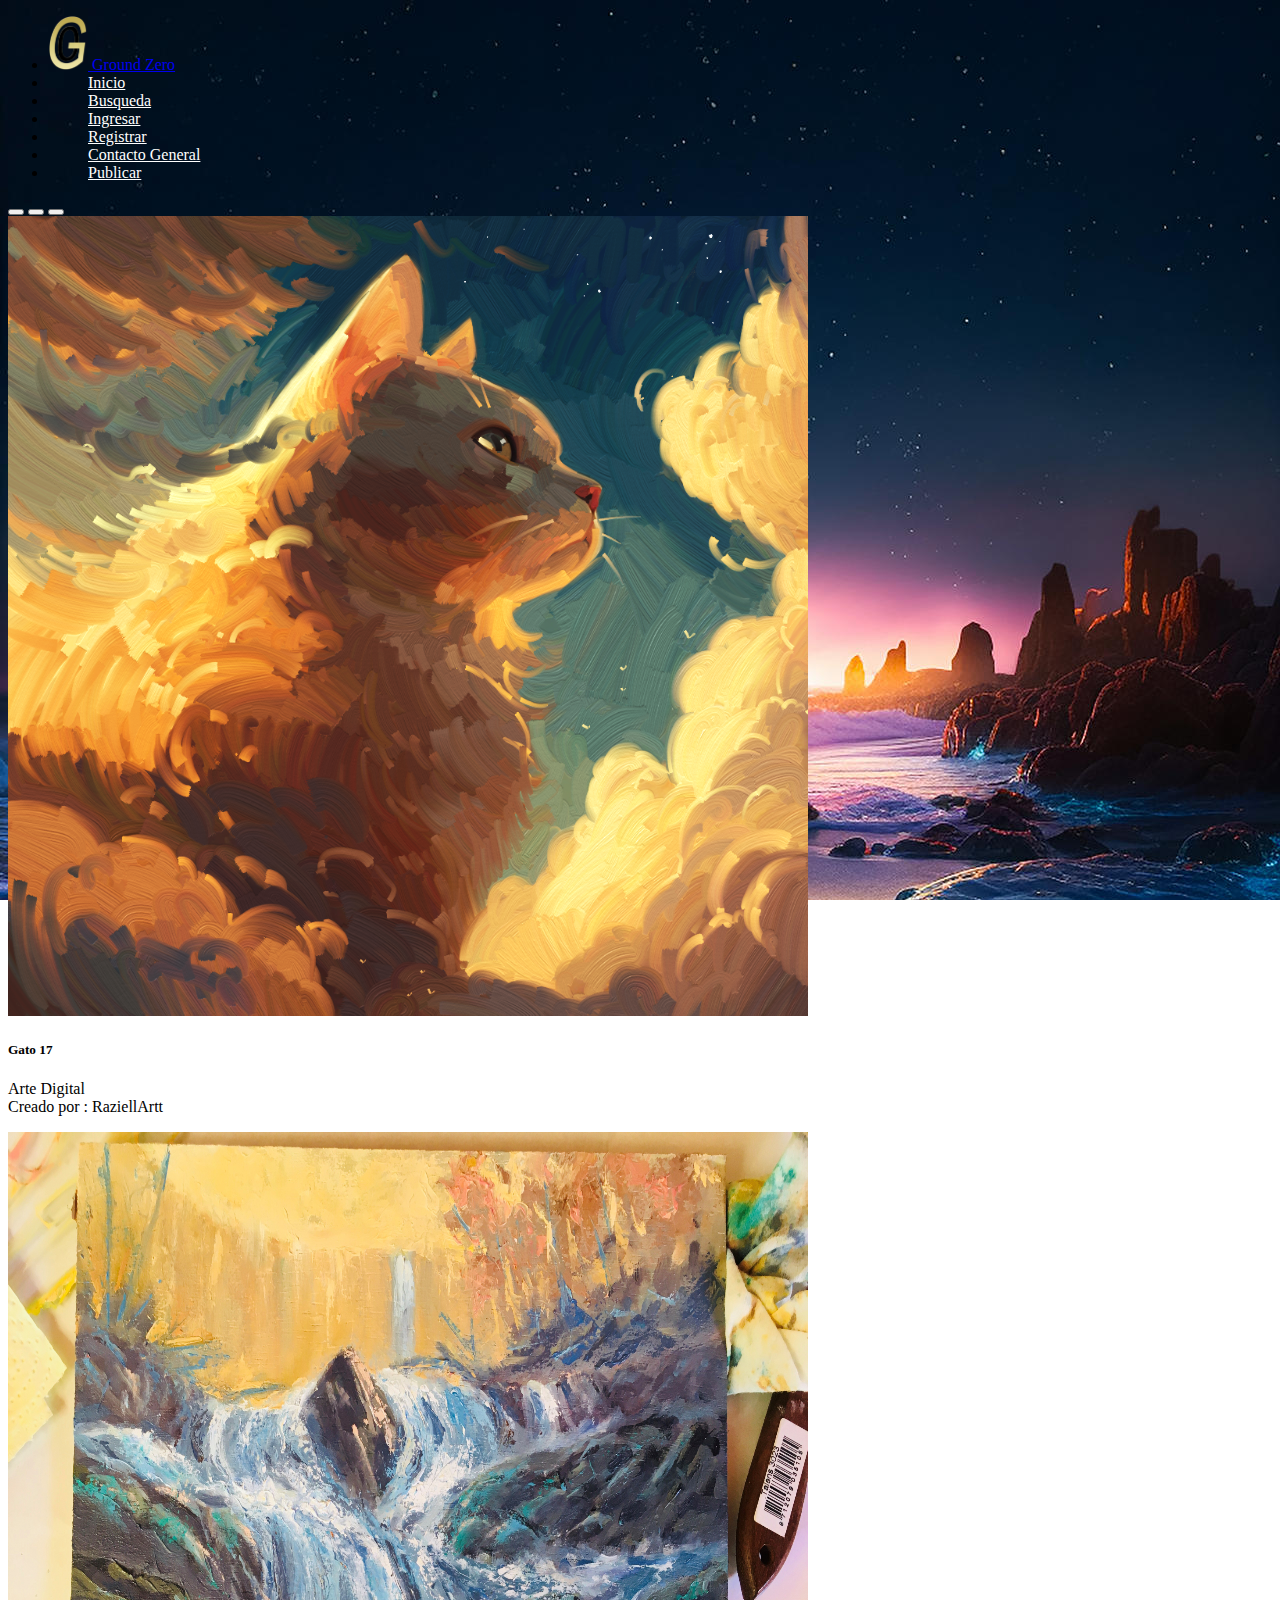
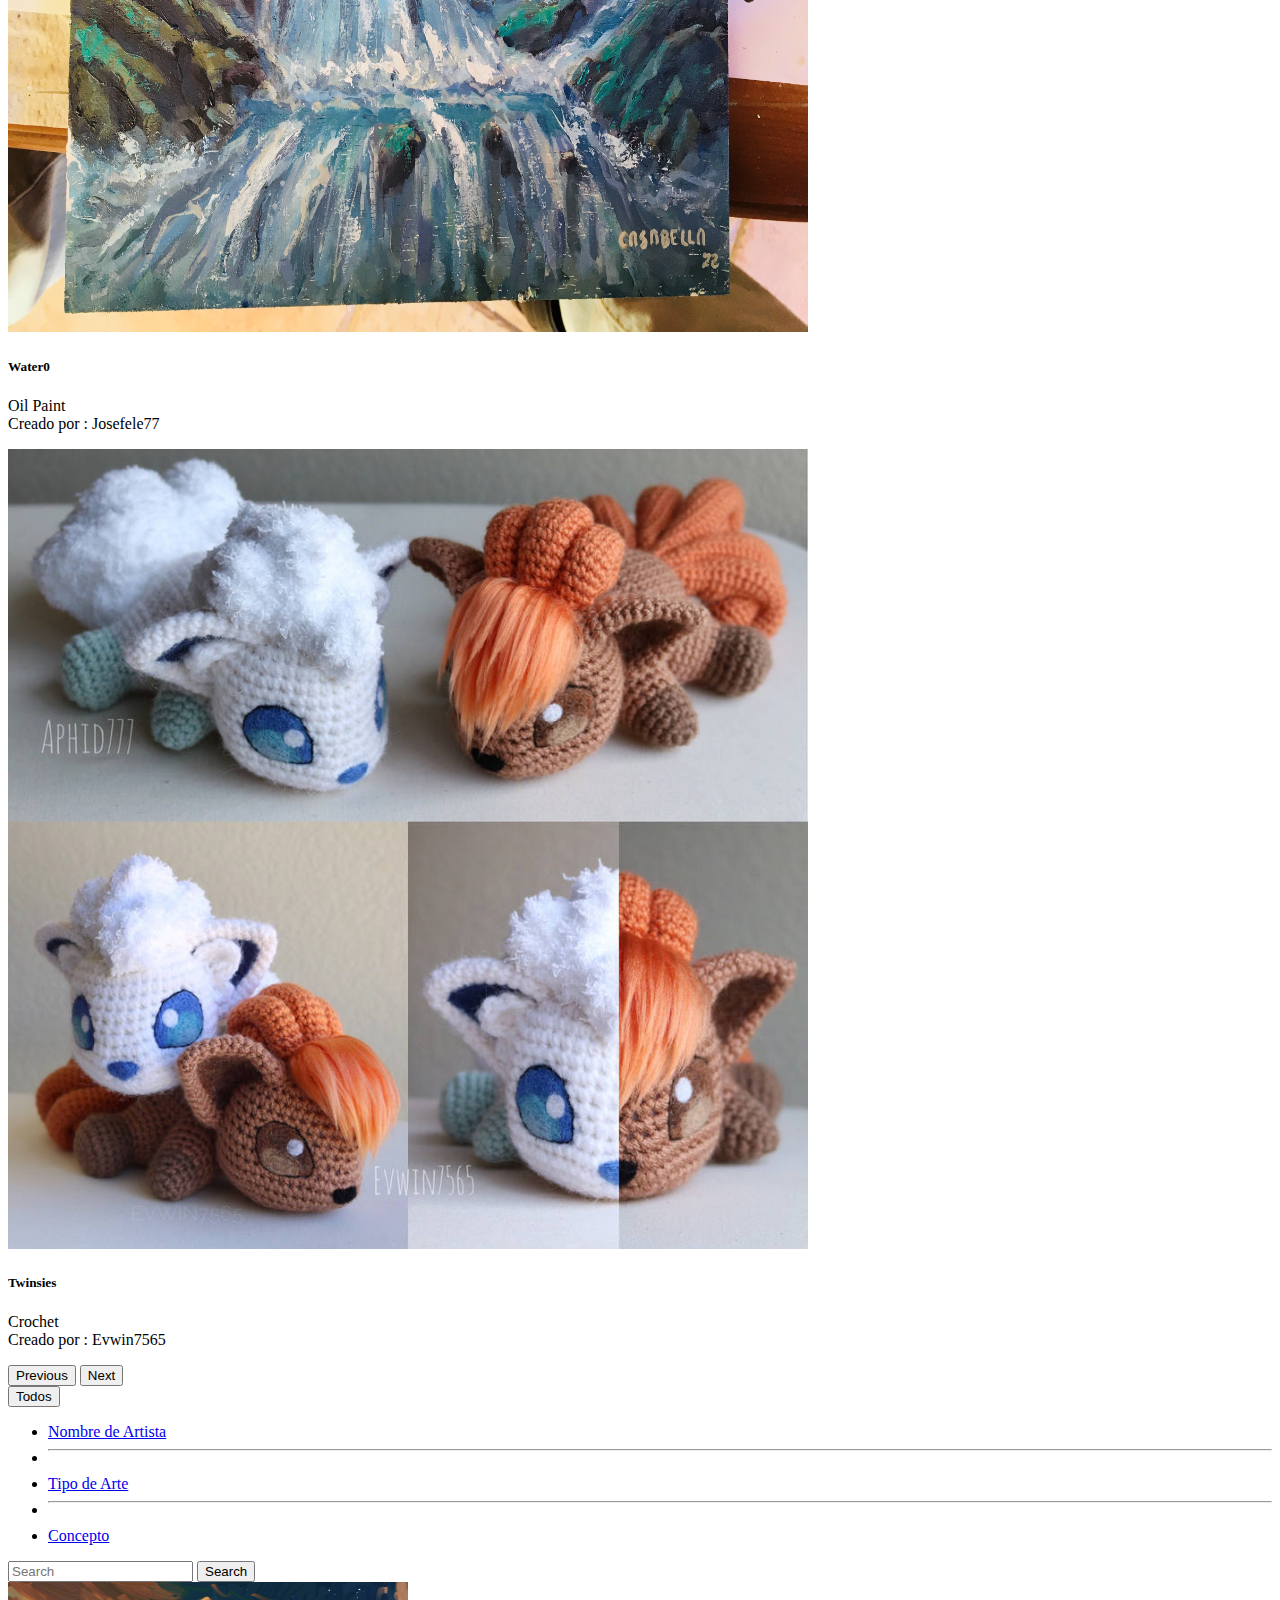
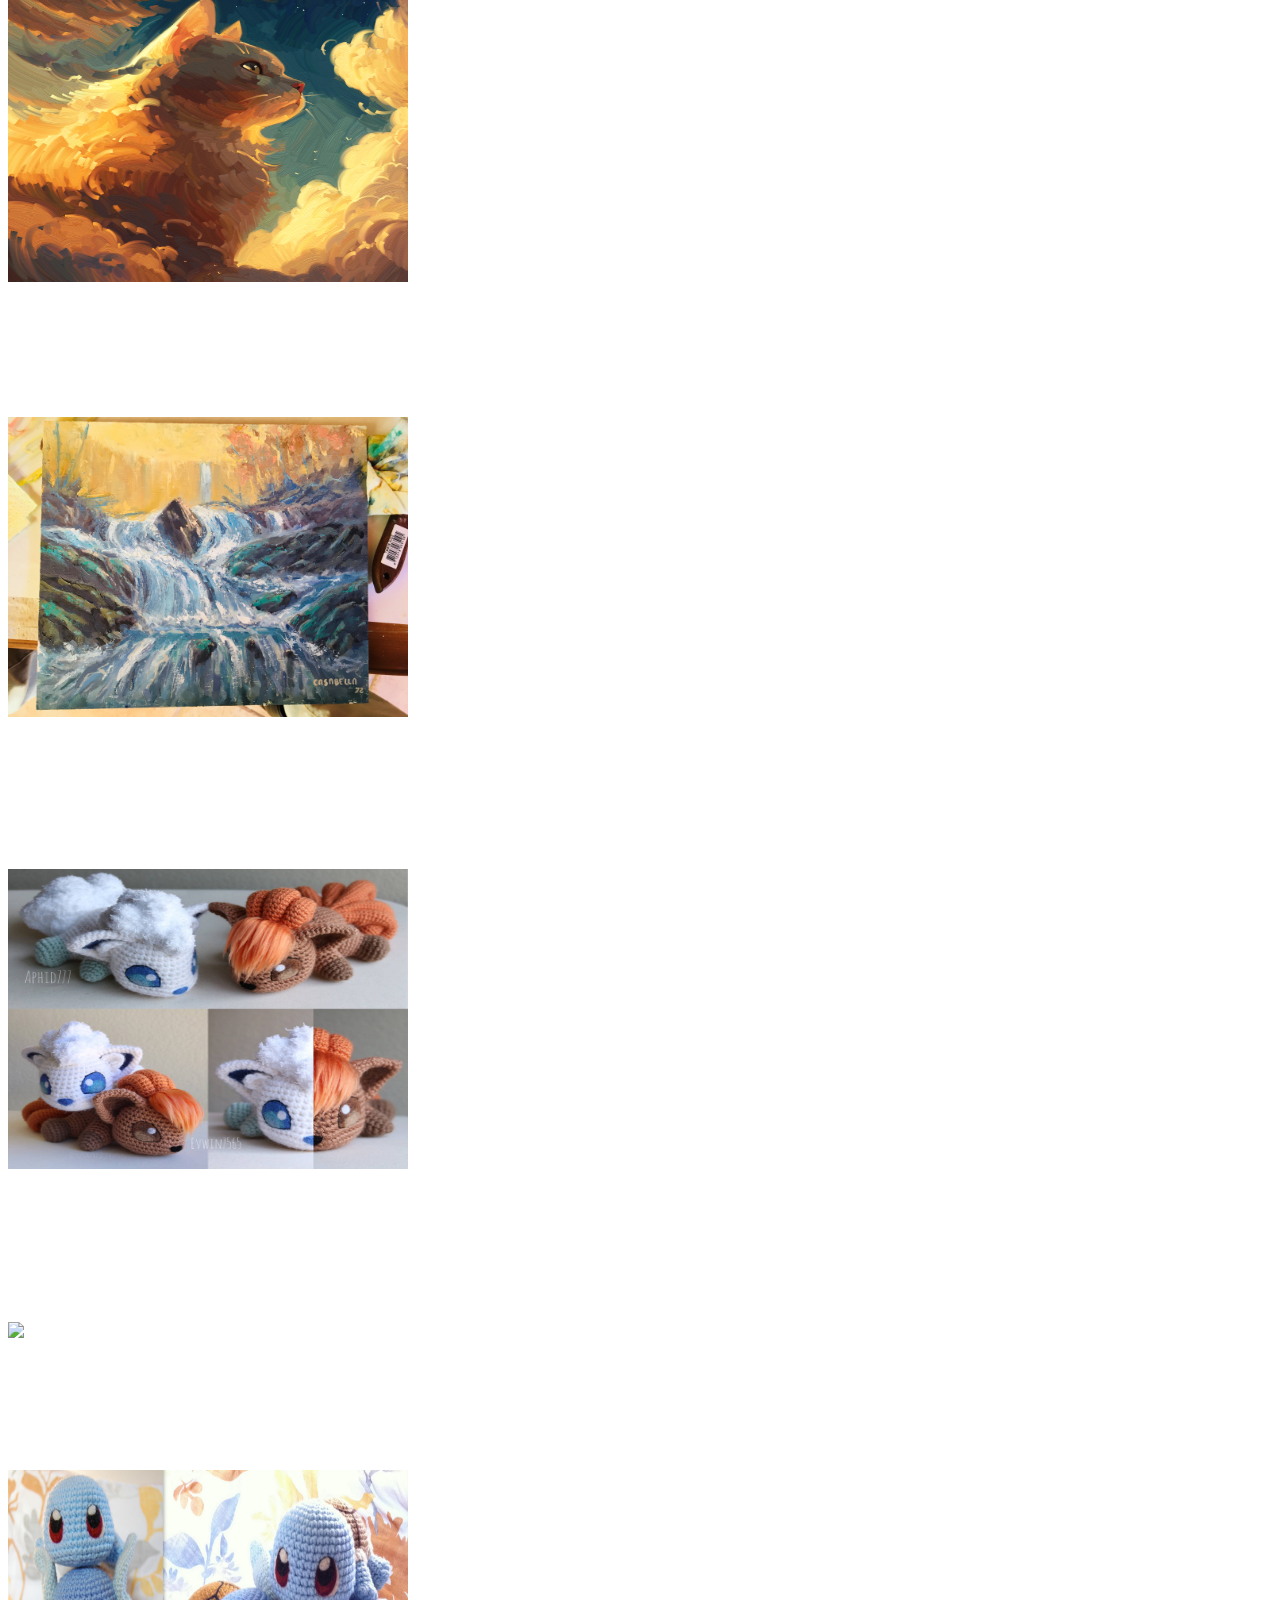
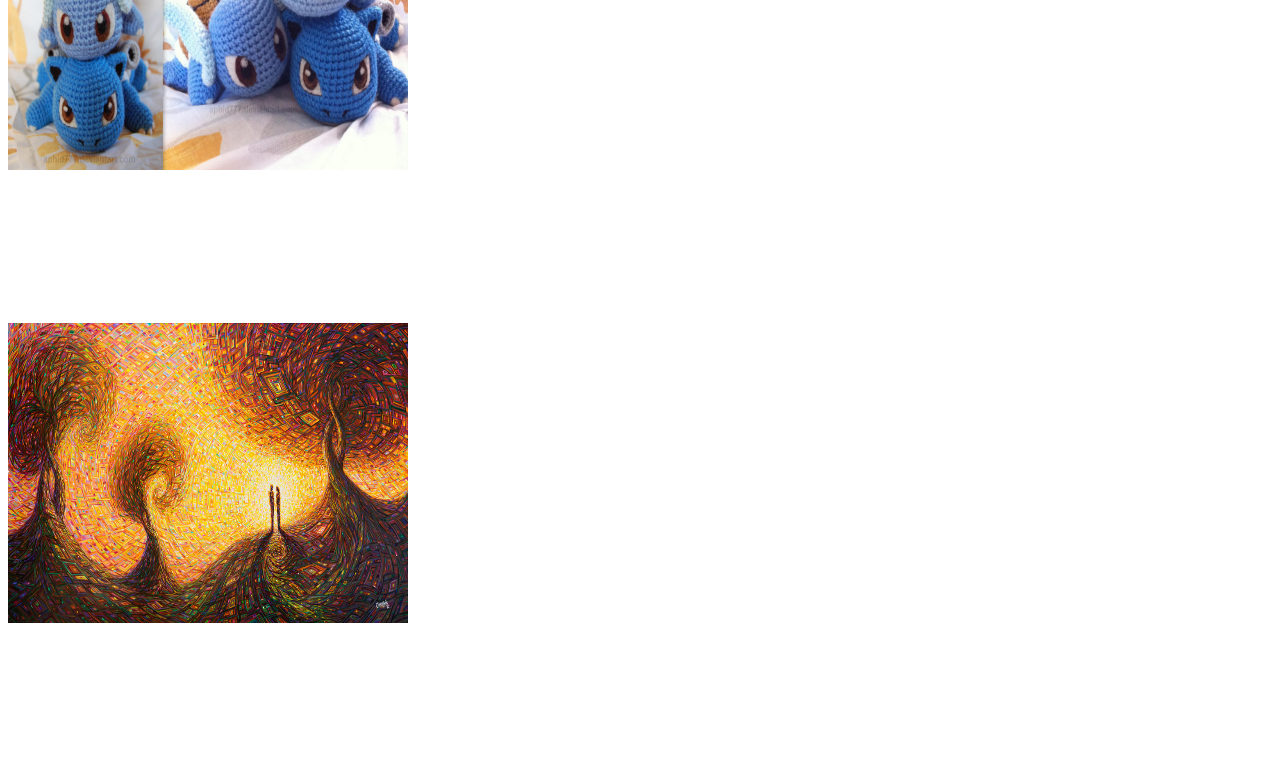
==== commit 6c5c8dc1: "Margenes interactivos + publicacion" ====
--- a/index.html
+++ b/index.html
@@ -4,7 +4,7 @@
     <meta charset="UTF-8">
     <meta http-equiv="X-UA-Compatible" content="IE=edge">
     <meta name="viewport" content="width=device-width, initial-scale=1.0">
-    <title>Grupo Zero</title>
+    <title>Ground Zero</title>
     <!-- BOOTSTRAP -->
     <link href="https://cdn.jsdelivr.net/npm/bootstrap@5.3.0-alpha3/dist/css/bootstrap.min.css" rel="stylesheet" integrity="sha384-KK94CHFLLe+nY2dmCWGMq91rCGa5gtU4mk92HdvYe+M/SXH301p5ILy+dN9+nJOZ" crossorigin="anonymous">
     <!-- CSS -->
@@ -58,23 +58,23 @@
           <button type="button" data-bs-target="#carouselExampleDark" data-bs-slide-to="1" aria-label="Slide 2"></button>
           <button type="button" data-bs-target="#carouselExampleDark" data-bs-slide-to="2" aria-label="Slide 3"></button>
         </div>
-        <div class="carousel-inner">
+        <div class="carousel-inner" >
           <div class="carousel-item active" data-bs-interval="10000">
-            <img src="img/carousel 1.png" class="d-block w-100" alt="...">
+            <img src="img/carousel 1.png" class="d-block w-100" alt="..." width="800" height="800" >
             <div class="carousel-caption d-none d-md-block">
               <h5>Gato 17</h5>
               <p>Arte Digital <br> Creado por : RaziellArtt</p>
             </div>
           </div>
           <div class="carousel-item" data-bs-interval="2000">
-            <img src="/img/carousel 2.jpg" class="d-block w-100" alt="...">
+            <img src="/img/carousel 2.jpg" class="d-block w-100" alt="..." width="800" height="800" >
             <div class="carousel-caption d-none d-md-block">
               <h5>Water0</h5>
               <p>Oil Paint <br> Creado por : Josefele77</p>
             </div>
           </div>
           <div class="carousel-item">
-            <img src="img/carousel 3.jpg" class="d-block w-100" alt="...">
+            <img src="img/carousel 3.jpg" class="d-block w-100" alt="..." width="800" height="800" >
             <div class="carousel-caption d-none d-md-block">
               <h5>Twinsies</h5>
               <p>Crochet <br> Creado por : Evwin7565</p>
@@ -116,8 +116,9 @@
     <!-- GALERIA -->
     <section>
       <div class="card-group">
-        <div class="card" style="width:400px">
-          <img class="card-img-top" src="img/carousel 1.png" alt="Card image" style="width:100%">
+        <div class="card" style="width:400px" id="card1">
+          <a href="publicacion_1.html"></a>
+          <img class="card-img-top" src="img/carousel 1.png" alt="Card image" style="width:100%" width="400" height="300" >
           <div class="card-body">
             <h4 class="card-title">Gato 17</h4>
             <p class="card-text">
@@ -126,12 +127,14 @@
             </p>
 
             <div class="card-footer">
-              <small class="text-body-white">Publicado hace 3 minutos</small>
-            </div>
-          </div>
-        </div>
-        <div class="card" style="width:400px;">
-          <img class="card-img-top" src="img/carousel 2.jpg" alt="Card image" style="width:100%">
+              <small class="text-body-white">Publicado hace 3 minutos</small><br>
+              <!-- <a href="publicacion_1.html" class="btn bg-white">Ver Publicacion</a> -->
+            </div>
+          </div>
+        </div>
+        <div class="card" style="width:400px;" id="card2">
+          <a href=""></a>
+          <img class="card-img-top" src="img/carousel 2.jpg" alt="Card image" style="width:100%" width="400" height="300" >
           <div class="card-body">
             <h4 class="card-title">Water0</h4>
             <p class="card-text">
@@ -141,10 +144,12 @@
             </p>
             <div class="card-footer">
               <small class="text-body-white">Publicado hace 30 minutos</small>
-            </div>
-          </div>
-        </div><div class="card" style="width:400px">
-          <img class="card-img-top" src="img/carousel 3.jpg" alt="Card image" style="width:100%">
+              
+            </div>
+          </div>
+        </div><div class="card" style="width:400px" id="card3">
+          <a href=""></a>
+          <img class="card-img-top" src="img/carousel 3.jpg" alt="Card image" style="width:100%" width="400" height="300" >
           <div class="card-body">
             <h4 class="card-title">Twinsies</h4>
             <p class="card-text">
@@ -161,8 +166,9 @@
 
     <section>
       <div class="card-group">
-        <div class="card" style="width:400px">
-          <img class="card-img-top" src="img/card 4.jpg" alt="Card image" style="width:100%">
+        <div class="card" style="width:400px" id="card4">
+          <a href=""></a>
+          <img class="card-img-top" src="img/card 4.jpg" alt="Card image" style="width:100%" width="400" height="300" >
           <div class="card-body">
             <h4 class="card-title">Spacewhales</h4>
             <p class="card-text">
@@ -174,8 +180,9 @@
             </div>
           </div>
         </div>
-        <div class="card" style="width:400px">
-          <img class="card-img-top" src="img/card 5.jpg" alt="Card image" style="width:100%">
+        <div class="card" style="width:400px" id="card5">
+          <a href=""></a>
+          <img class="card-img-top" src="img/card 5.jpg" alt="Card image" style="width:100%" width="400" height="300" >
           <div class="card-body">
             <h4 class="card-title">Water Tower</h4>
             <p class="card-text">
@@ -187,8 +194,9 @@
               <small class="text-body-white">Publicado hace 5 horas</small>
             </div>
           </div>
-        </div><div class="card" style="width:400px">
-          <img class="card-img-top" src="img/card 6.jpg" alt="Card image" style="width:100%">
+        </div><div class="card" style="width:400px" id="card6">
+          <a href=""></a>
+          <img class="card-img-top" src="img/card 6.jpg" alt="Card image" style="width:100%" width="400" height="300" >
           <div class="card-body">
             <h4 class="card-title">John Doe</h4>
             <p class="card-text">
--- a/css/index.css
+++ b/css/index.css
@@ -1,7 +1,7 @@
 body{
     background-image: url(/img/background_index.jpg);
     background-repeat:repeat;
-    background-attachment: scroll;
+    background-attachment: fixed;
 }
 
 #linkCabecera{
@@ -11,6 +11,22 @@
 
 .card{
     background: transparent;
-    color: #fff;
-    
+    color: #fff; 
 }
+
+a{
+    height: 40px;
+}
+
+#card1:hover,#card2:hover,#card3:hover,#card4:hover,#card5:hover,#card6:hover{
+    opacity: 0.8;
+    background-color: black;
+}
+
+.card-group a{
+    width: 300px;
+    height: 300px;
+    opacity: 0;
+    align-self: center;
+    position: absolute;
+}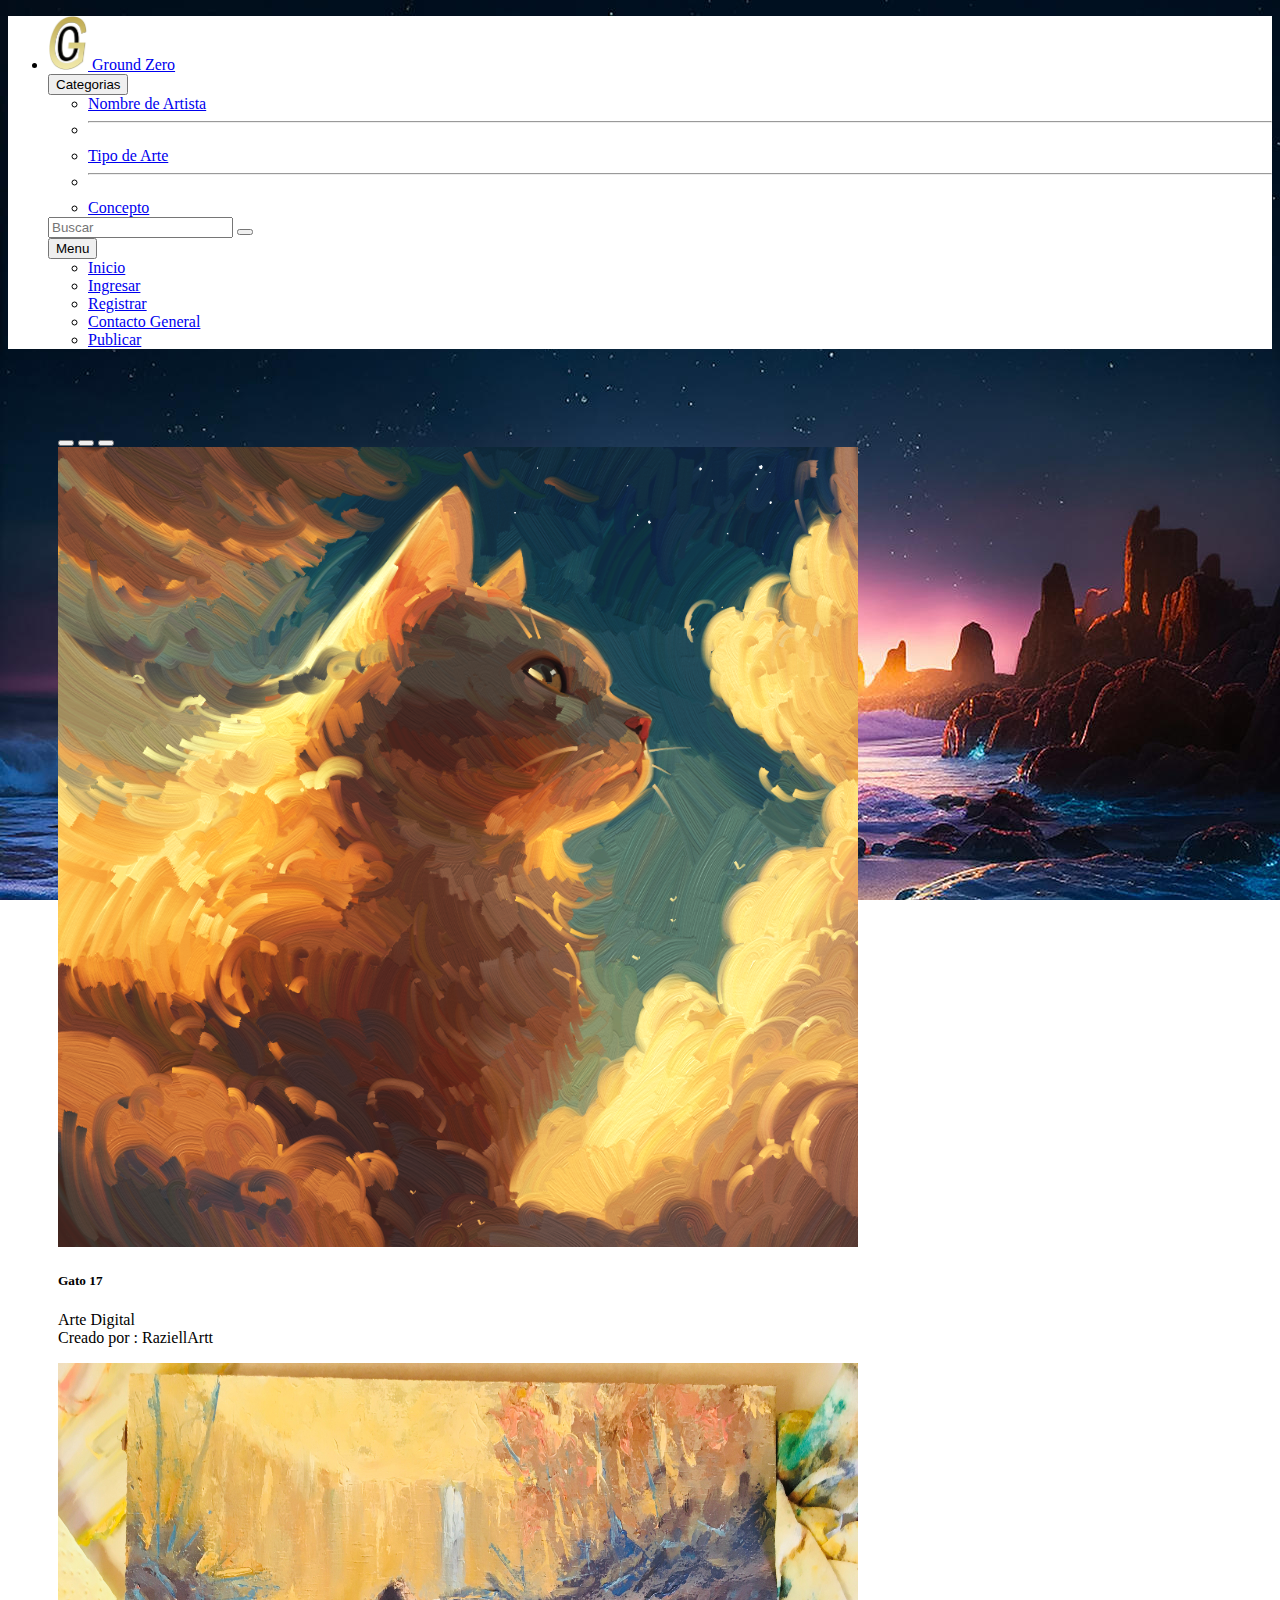
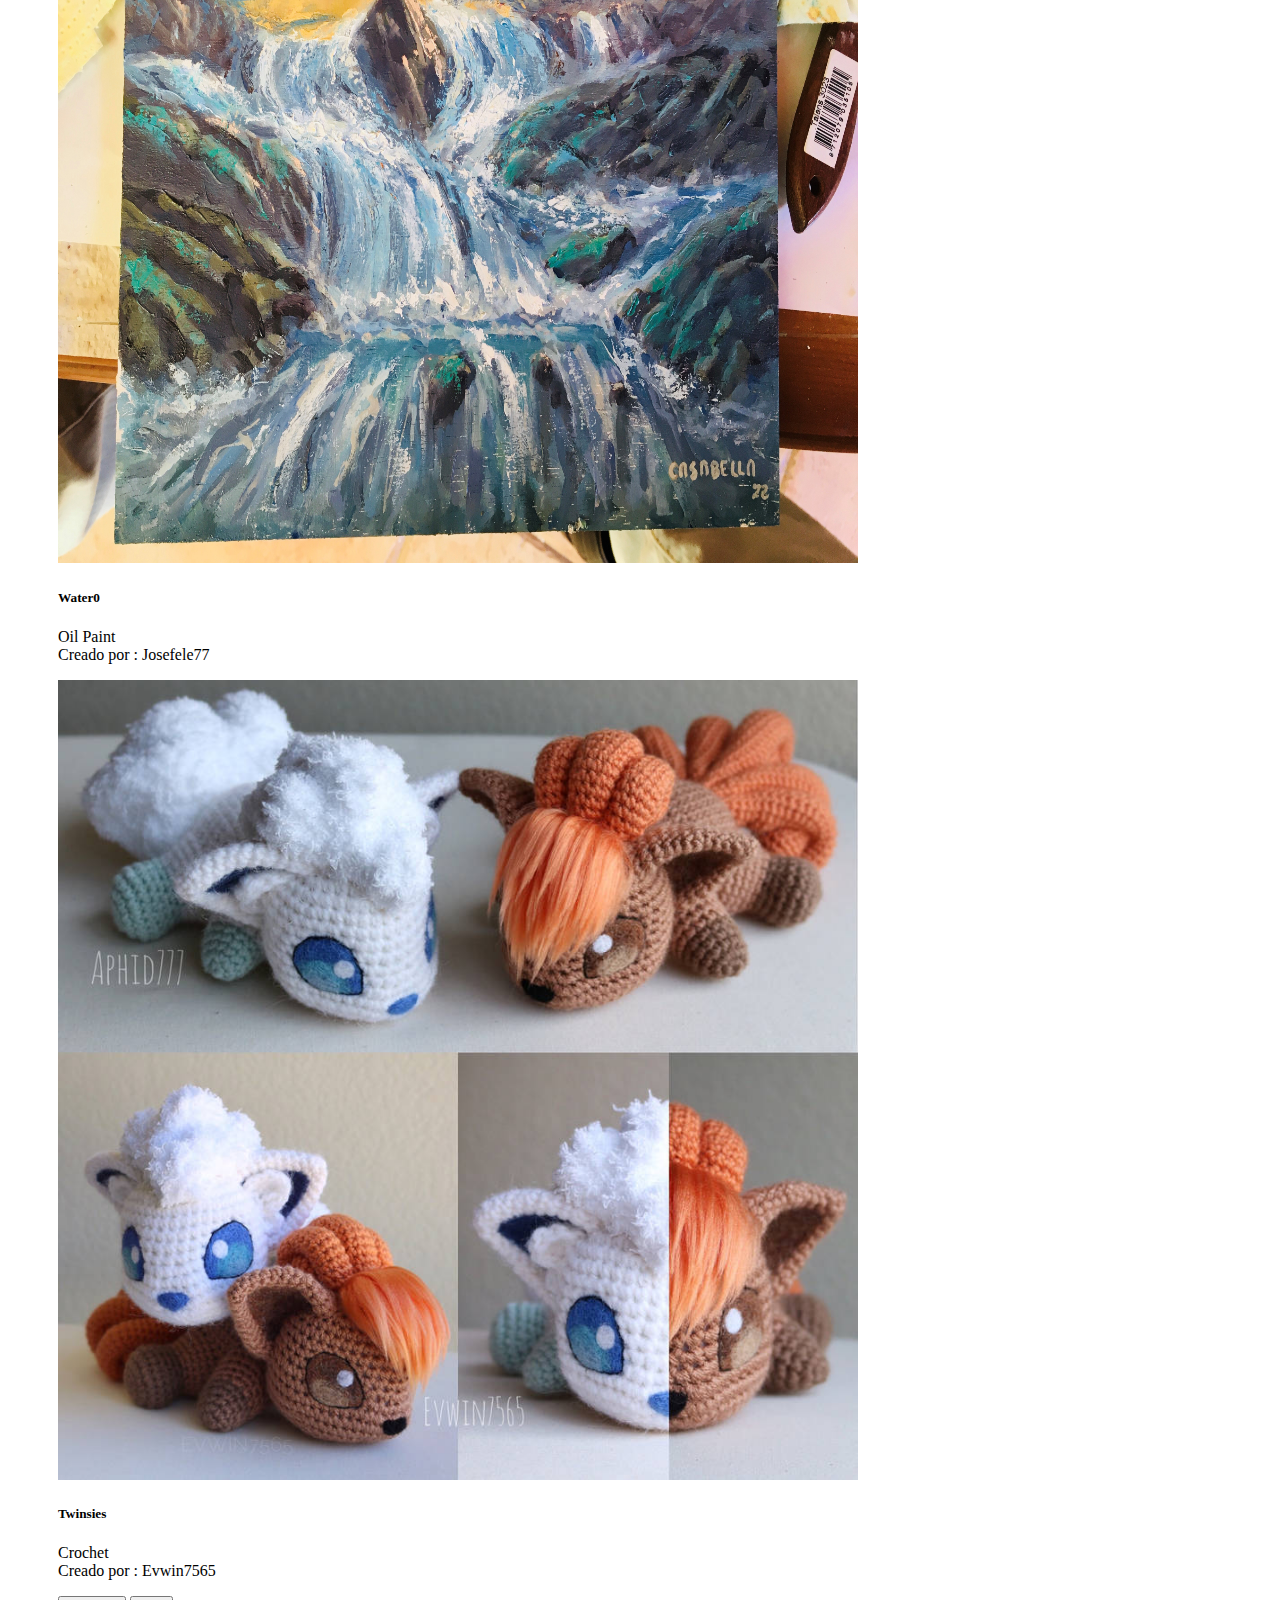
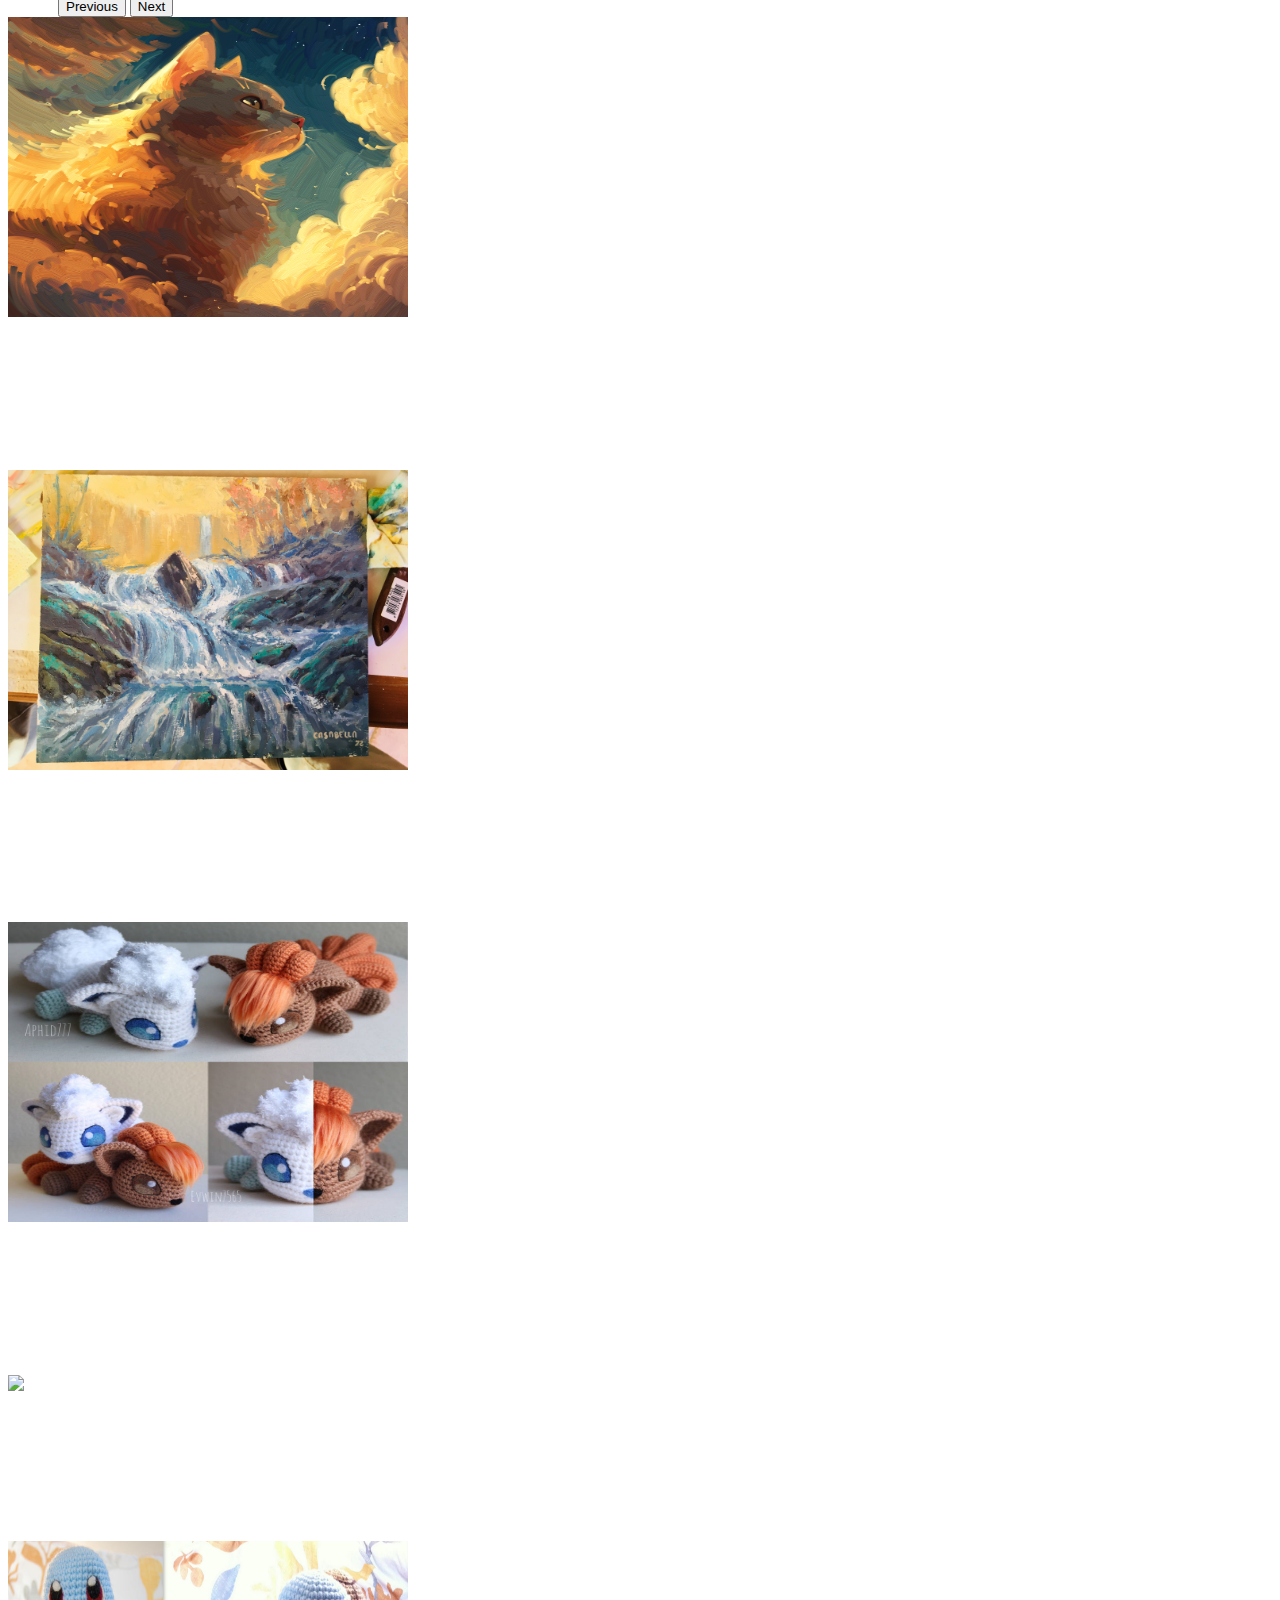
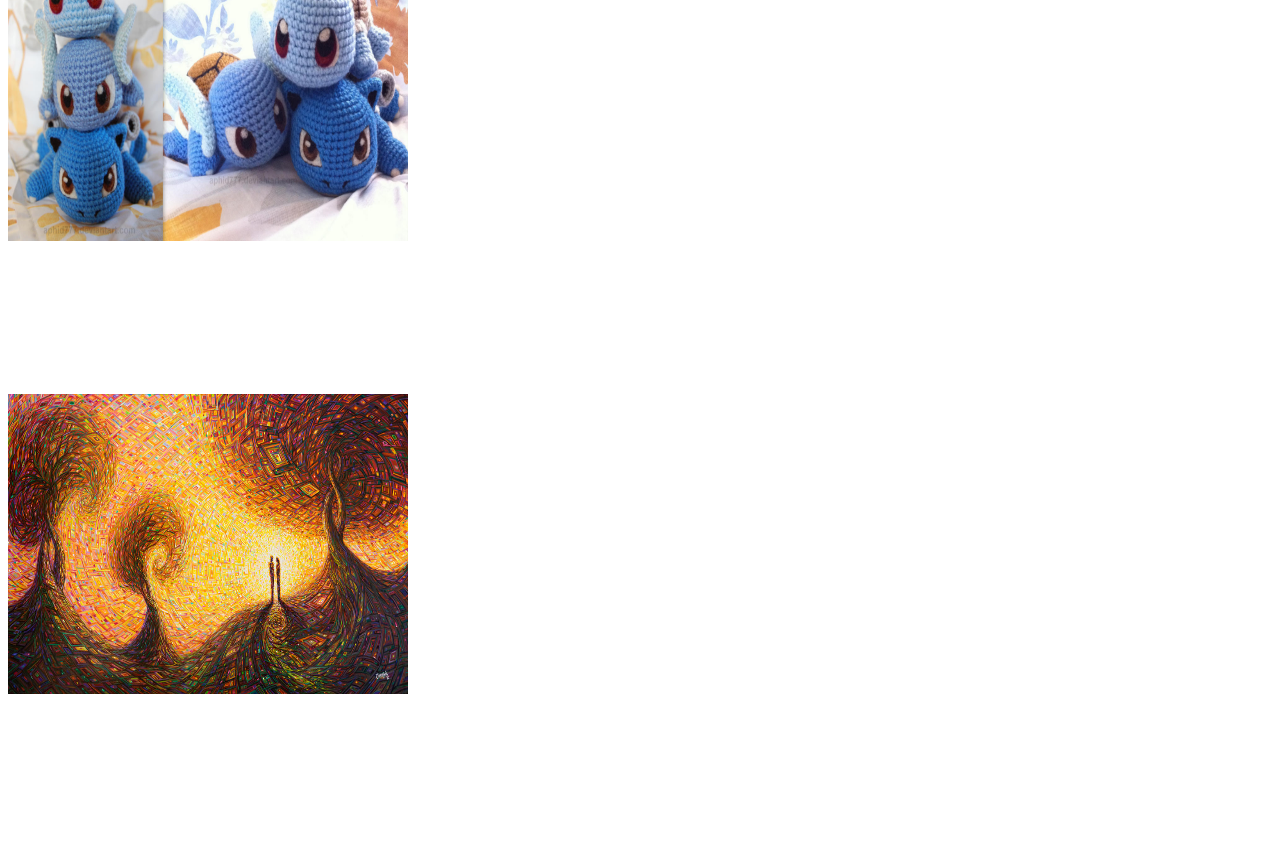
==== commit bcb2be47: "mejoras de visual y iconos" ====
--- a/index.html
+++ b/index.html
@@ -7,48 +7,61 @@
     <title>Ground Zero</title>
     <!-- BOOTSTRAP -->
     <link href="https://cdn.jsdelivr.net/npm/bootstrap@5.3.0-alpha3/dist/css/bootstrap.min.css" rel="stylesheet" integrity="sha384-KK94CHFLLe+nY2dmCWGMq91rCGa5gtU4mk92HdvYe+M/SXH301p5ILy+dN9+nJOZ" crossorigin="anonymous">
+    <!-- ICONOS -->
+    <script src="https://kit.fontawesome.com/ccca34c160.js" crossorigin="anonymous"></script>
     <!-- CSS -->
     <link rel="stylesheet" href="css/index.css">
   </head>
 
 <body>
-    <!-- LOGO -->
+    
     <header>
-      <nav class="navbar navbar-expand-sm bg-transparent navbar-transparent fixed-top">
+      <nav class="navbar navbar-expand-sm  fixed-top">
         <div class="container-fluid">
           <ul class="navbar-nav" >
             <li class="nav-item">
+            <!-- LOGO -->
               <a class="navbar-brand" href="#">
                 <img src="img/mini-logo.png" alt="Ground Zero" style="width:40px;" class="rounded-pill">
                 Ground Zero
               </a>
-              <!-- SCROLL -->
             </li>
-            <li class="nav-item">
-              <a class="nav-link" href="#" id="linkCabecera">Inicio</a>
-            </li>
-            <li class="nav-item">
-              <a class="nav-link" href="#busqueda" id="linkCabecera" >Busqueda</a>
-            </li>
-            <!-- LOGIN -->
-            <li class="nav-item">
-              <a class="nav-link" href="login.html" id="linkCabecera" >Ingresar</a>
-            </li>
-            <li class="nav-item">
-              <a class="nav-link" href="register.html" id="linkCabecera" >Registrar</a>
-            </li>
-            <li class="nav-item">
-              <a class="nav-link" href="contacto.html" id="linkCabecera" >Contacto General</a>
-            </li>
-            <li class="nav-item">
-              <a class="nav-link" href="publicacion.html" id="linkCabecera" >Publicar</a>
-            </li>
-          </ul>
+            <!-- BARRA DE BUSQUEDA -->
+            <div>
+              <div class="btn-group">
+                <button class="btn btn-sm dropdown-toggle" type="button" data-bs-toggle="dropdown" aria-expanded="false">
+                  <i class="fa-solid fa-tag" style="color: #000000;"></i> Categorias
+                </button>
+                <ul class="dropdown-menu dropdown-menu">
+                  <li><a class="dropdown-item active" href="#"><i class="fa-solid fa-user-pen" style="color: #000000;"></i> Nombre de Artista</a></li>
+                  <li><hr class="dropdown-divider"></li>
+                  <li><a class="dropdown-item" href="#"><i class="fa-solid fa-palette" style="color: #000000;"></i> Tipo de Arte</a></li>
+                  <li><hr class="dropdown-divider"></li>
+                  <li><a class="dropdown-item" href="#"><i class="fa-sharp fa-solid fa-lightbulb" style="color: #000000;"></i> Concepto</a></li>
+                </ul>
+              <form class="d-flex" role="search">
+                <input class="form-control me-2" type="search" placeholder="Buscar" aria-label="Search">
+                <button class="btn bg-white" type="submit"><i class="fa-solid fa-magnifying-glass" style="color: #000000;"></i></button>
+              </form>
+            </div>
+            <!-- MENU -->
+            <div class="btn-group" role="group">
+              <button type="button" class="btn btn-white dropdown-toggle " data-bs-toggle="dropdown" aria-expanded="false">
+                <i class="fa-solid fa-bars" style="color: #000000;"></i> Menu
+              </button>
+              <ul class="dropdown-menu">
+                <li><a class="dropdown-item" href="index.html"><i class="fa-solid fa-house" style="color: #000000;"></i> Inicio</a></li>
+                <li><a class="dropdown-item" href="login.html"><i class="fa-solid fa-circle-user" style="color: #000000;"></i> Ingresar</a></li>
+                <li><a class="dropdown-item" href="register.html"><i class="fa-solid fa-user" style="color: #000000;"></i> Registrar</a></li>
+                <li><a class="dropdown-item" href="contacto.html"><i class="fa-solid fa-pen-to-square" style="color: #000000;"></i> Contacto General</a></li>
+                <li><a class="dropdown-item" href="publicacion.html"><i class="fa-solid fa-share-from-square" style="color: #000000;"></i> Publicar</a></li>
+              </ul>
+            </div>
         </div>
       </nav>
     </header>
-
-
+    <!-- DIVISOR DE CONTENIDO -->
+   <div class="division-header"></div>
 
     <!-- IMAGENES | LINK -->
     <section>
@@ -92,26 +105,7 @@
       </div>
     </section>
 
-    <!-- BUSQUEDA -->
-    <section id="busqueda">
-        <div>
-          <div class="btn-group">
-            <button class="btn btn-secondary btn-sm dropdown-toggle" type="button" data-bs-toggle="dropdown" aria-expanded="false">
-              Todos
-            </button>
-            <ul class="dropdown-menu dropdown-menu-dark">
-              <li><a class="dropdown-item active" href="#">Nombre de Artista</a></li>
-              <li><hr class="dropdown-divider"></li>
-              <li><a class="dropdown-item" href="#">Tipo de Arte</a></li>
-              <li><hr class="dropdown-divider"></li>
-              <li><a class="dropdown-item" href="#">Concepto</a></li>
-            </ul>
-          <form class="d-flex" role="search">
-            <input class="form-control me-2" type="search" placeholder="Search" aria-label="Search">
-            <button class="btn bg-white" type="submit">Search</button>
-          </form>
-        </div>
-    </section>
+   
 
     <!-- GALERIA -->
     <section>
@@ -123,7 +117,8 @@
             <h4 class="card-title">Gato 17</h4>
             <p class="card-text">
               Artista: RaziellArtt <br>
-              Arte: Digital
+              Arte: Digital <br>
+              <br>
             </p>
 
             <div class="card-footer">
@@ -174,6 +169,7 @@
             <p class="card-text">
               Artista: RaziellArtt <br>
               Arte: Digital <br>
+              <br>
             </p>
             <div class="card-footer">
               <small class="text-body-white">Publicado hace 2 horas</small>
--- a/css/index.css
+++ b/css/index.css
@@ -1,14 +1,29 @@
+
 body{
     background-image: url(/img/background_index.jpg);
     background-repeat:repeat;
     background-attachment: fixed;
 }
+/* CABECERA */
+.division-header{
+    margin: 80px 0px 0px 0px;
+}
+
+.navbar{
+    background-color: #fff;
+}
 
 #linkCabecera{
-    color: #fff;
+    color: #000000;
     margin-left: 40px;
 }
 
+/* CAROUSEL */
+.carousel{
+    margin: 0px 50px 0px 50px;
+}
+
+/* CARTAS */
 .card{
     background: transparent;
     color: #fff; 
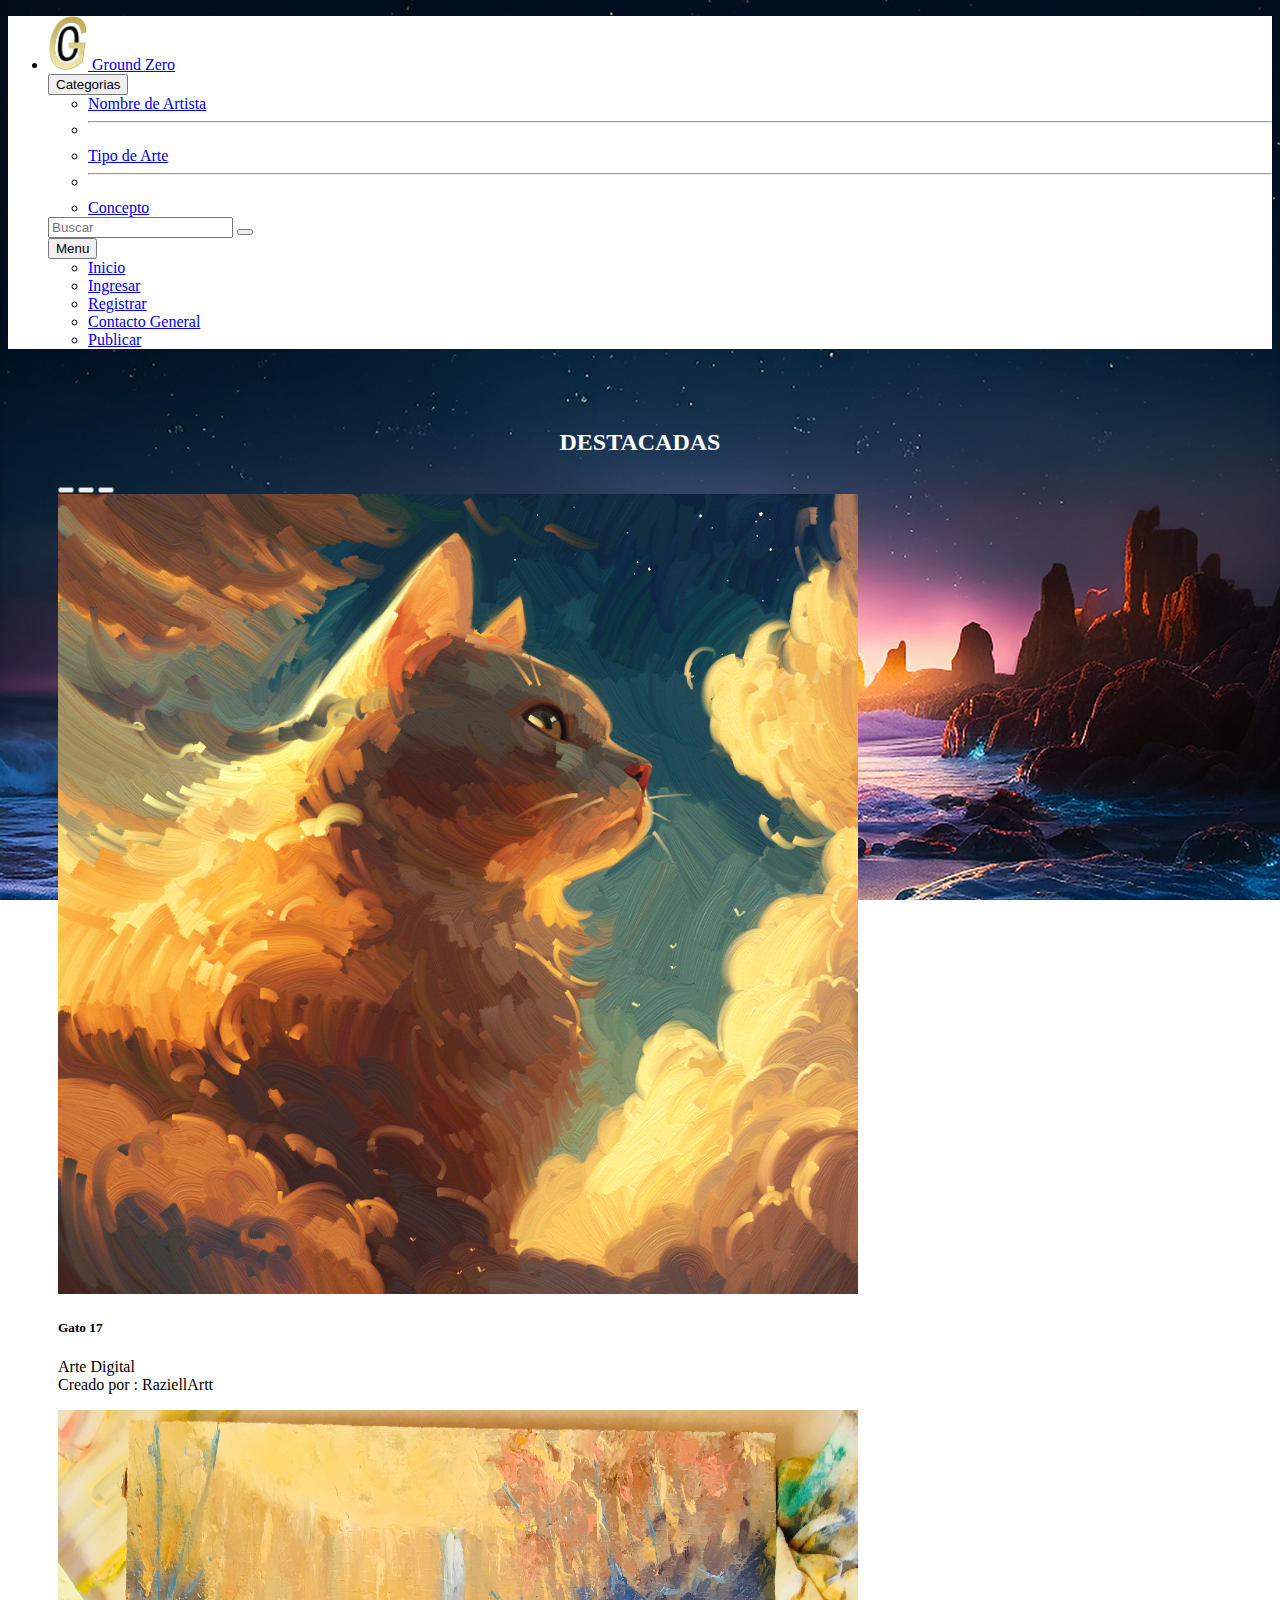
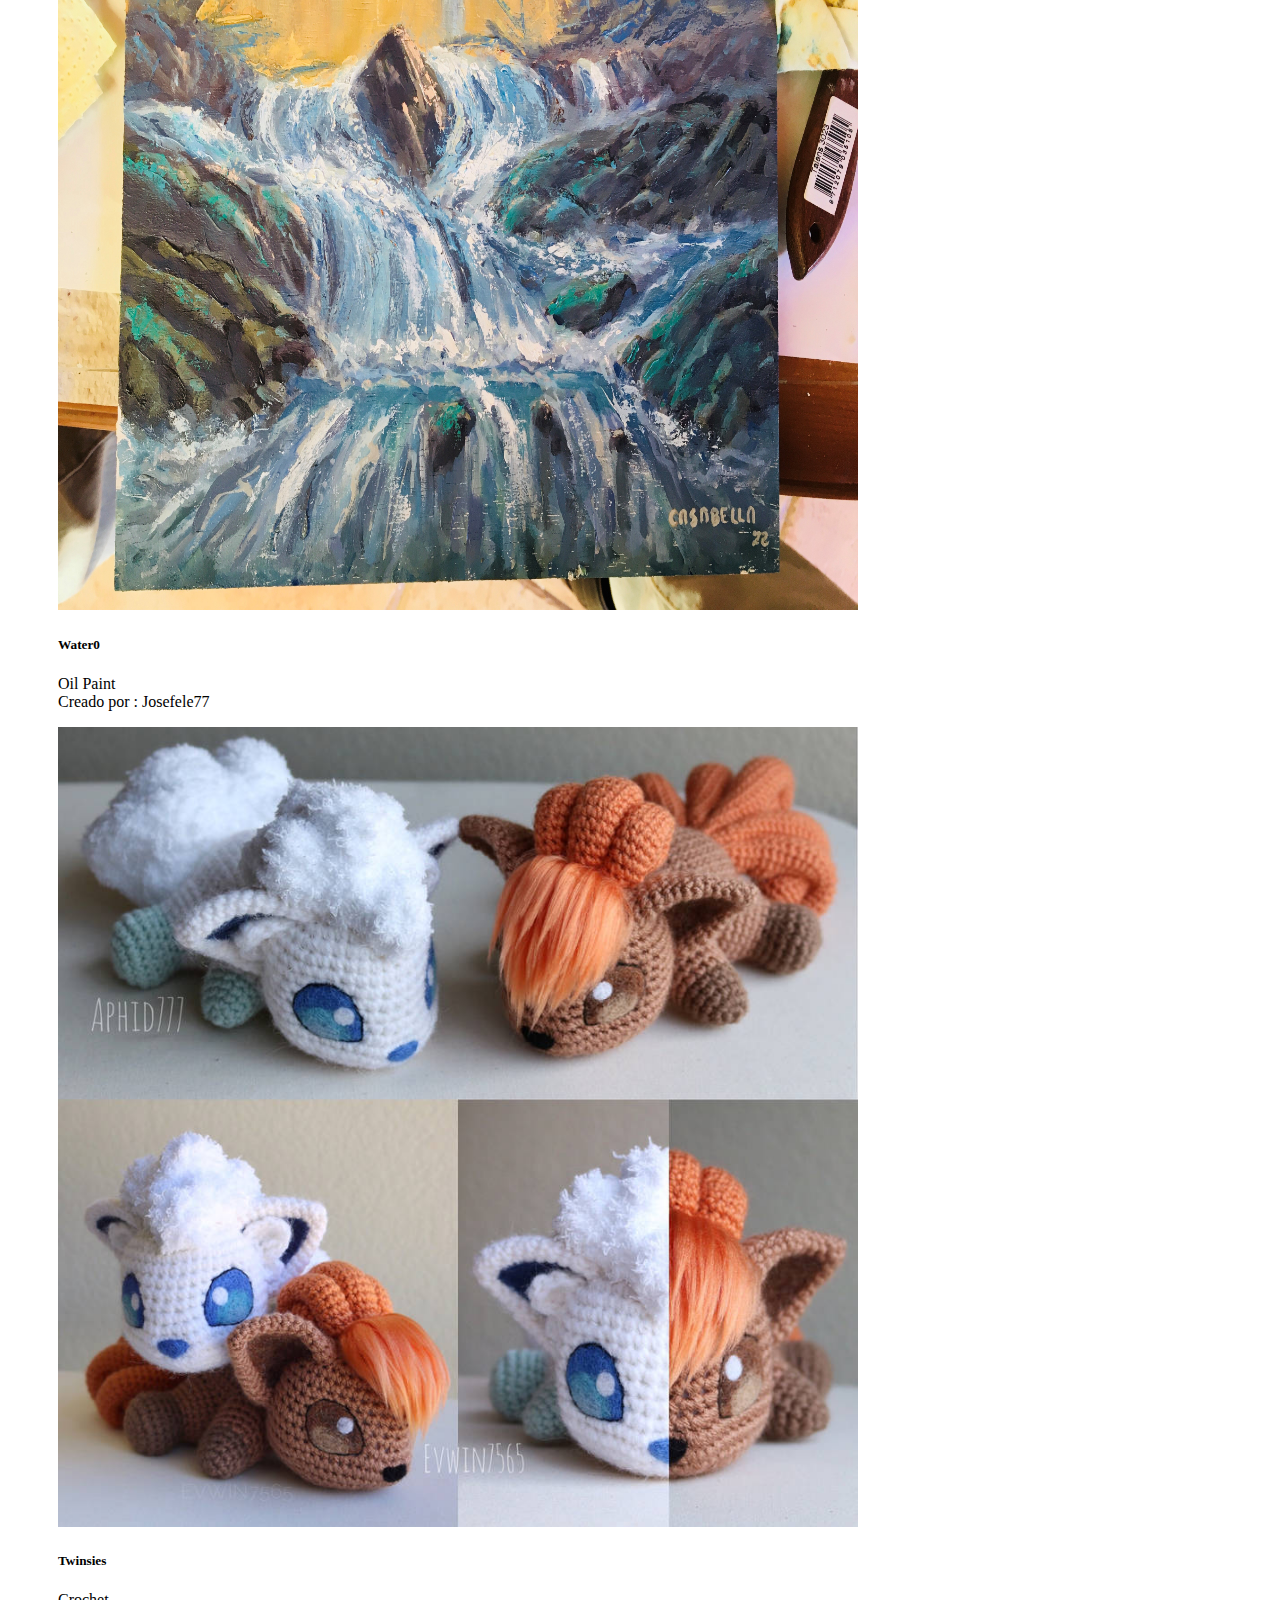
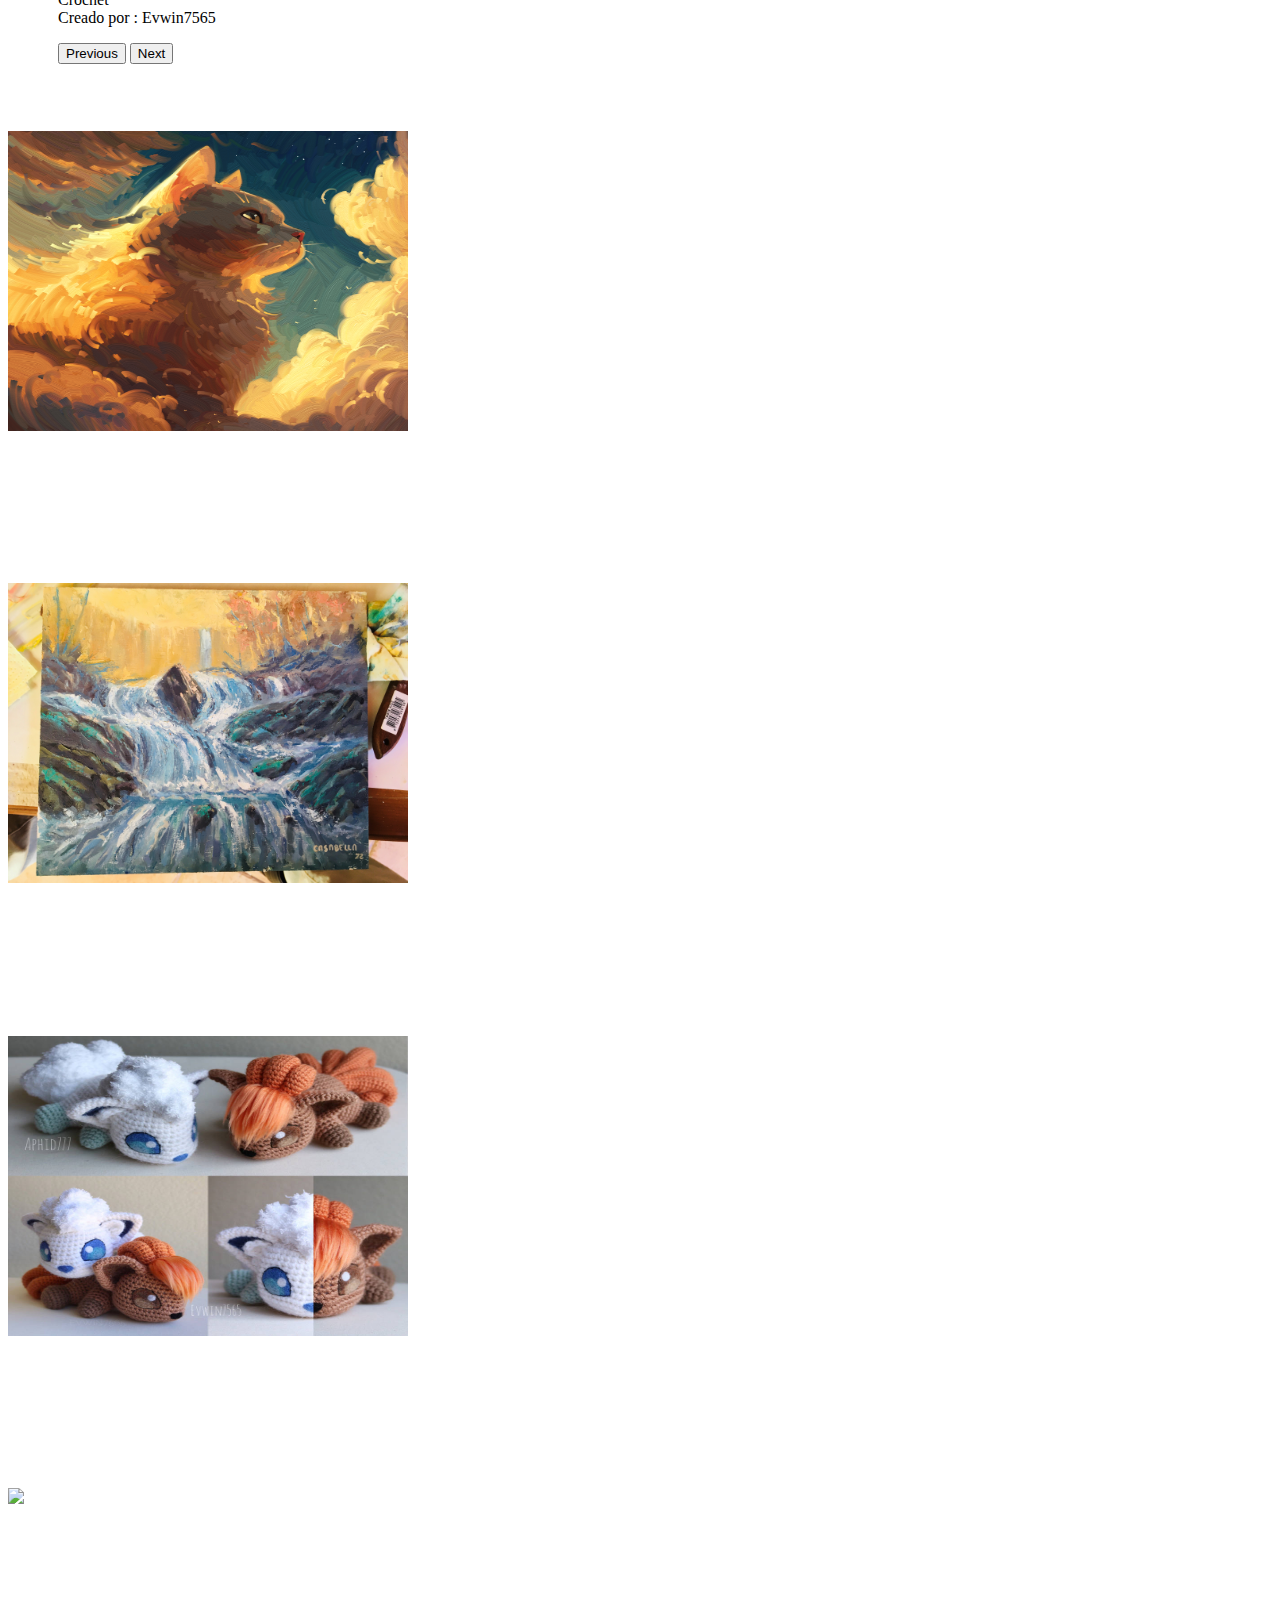
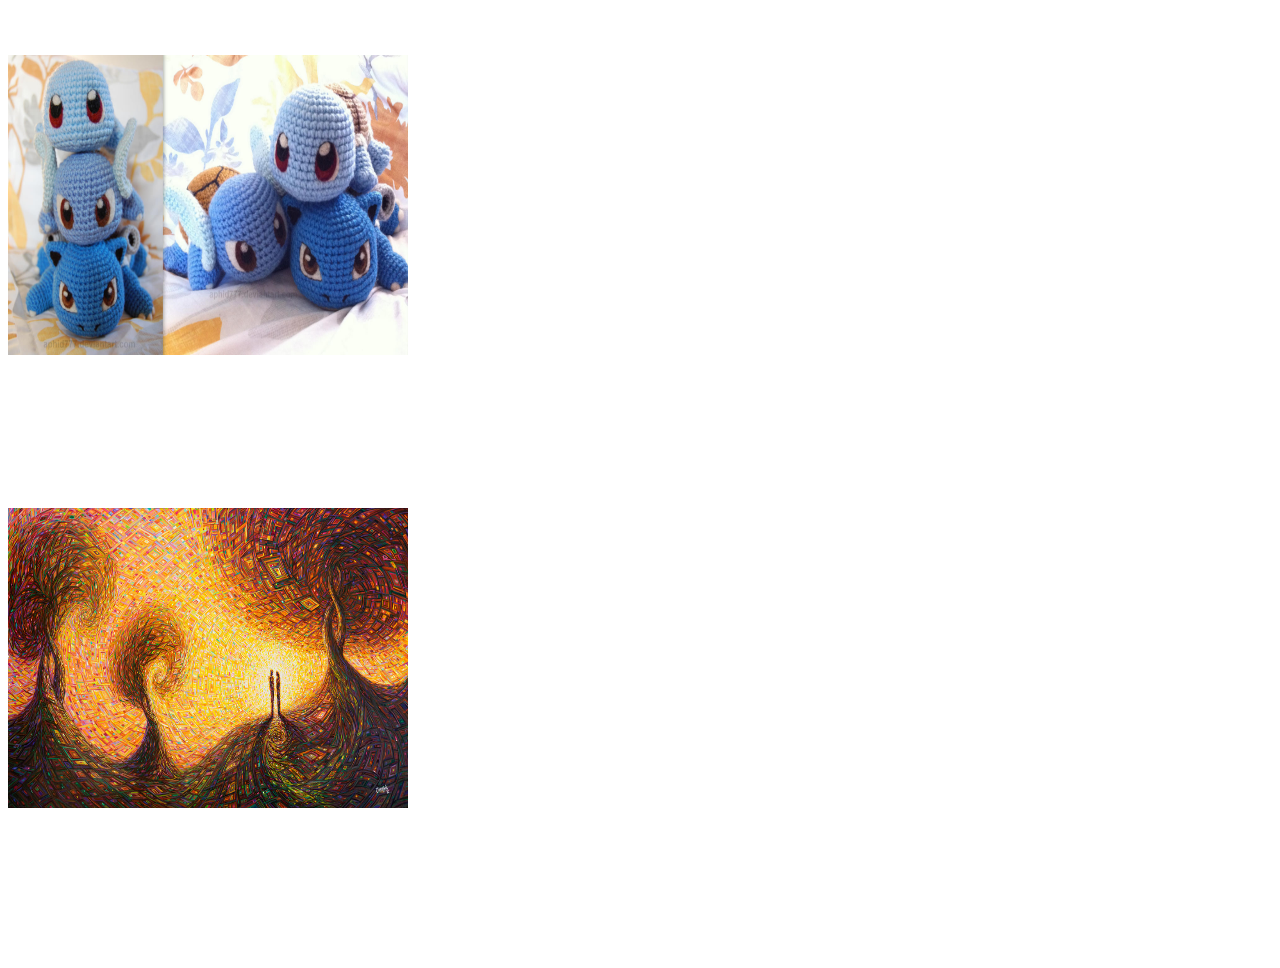
==== commit 3a20170b: "GROUND ZERO V2" ====
--- a/index.html
+++ b/index.html
@@ -62,6 +62,7 @@
     </header>
     <!-- DIVISOR DE CONTENIDO -->
    <div class="division-header"></div>
+   <h2 class="p-5" style="color:#fff;text-align: center;">DESTACADAS</h2>
 
     <!-- IMAGENES | LINK -->
     <section>
@@ -105,8 +106,9 @@
       </div>
     </section>
 
-   
-
+   <!-- DIVISOR DE CONTENIDO -->
+   <h2 class="p-5" style="color:#fff;text-align: center;">GALERIA</h2>
+    
     <!-- GALERIA -->
     <section>
       <div class="card-group">
@@ -123,7 +125,6 @@
 
             <div class="card-footer">
               <small class="text-body-white">Publicado hace 3 minutos</small><br>
-              <!-- <a href="publicacion_1.html" class="btn bg-white">Ver Publicacion</a> -->
             </div>
           </div>
         </div>
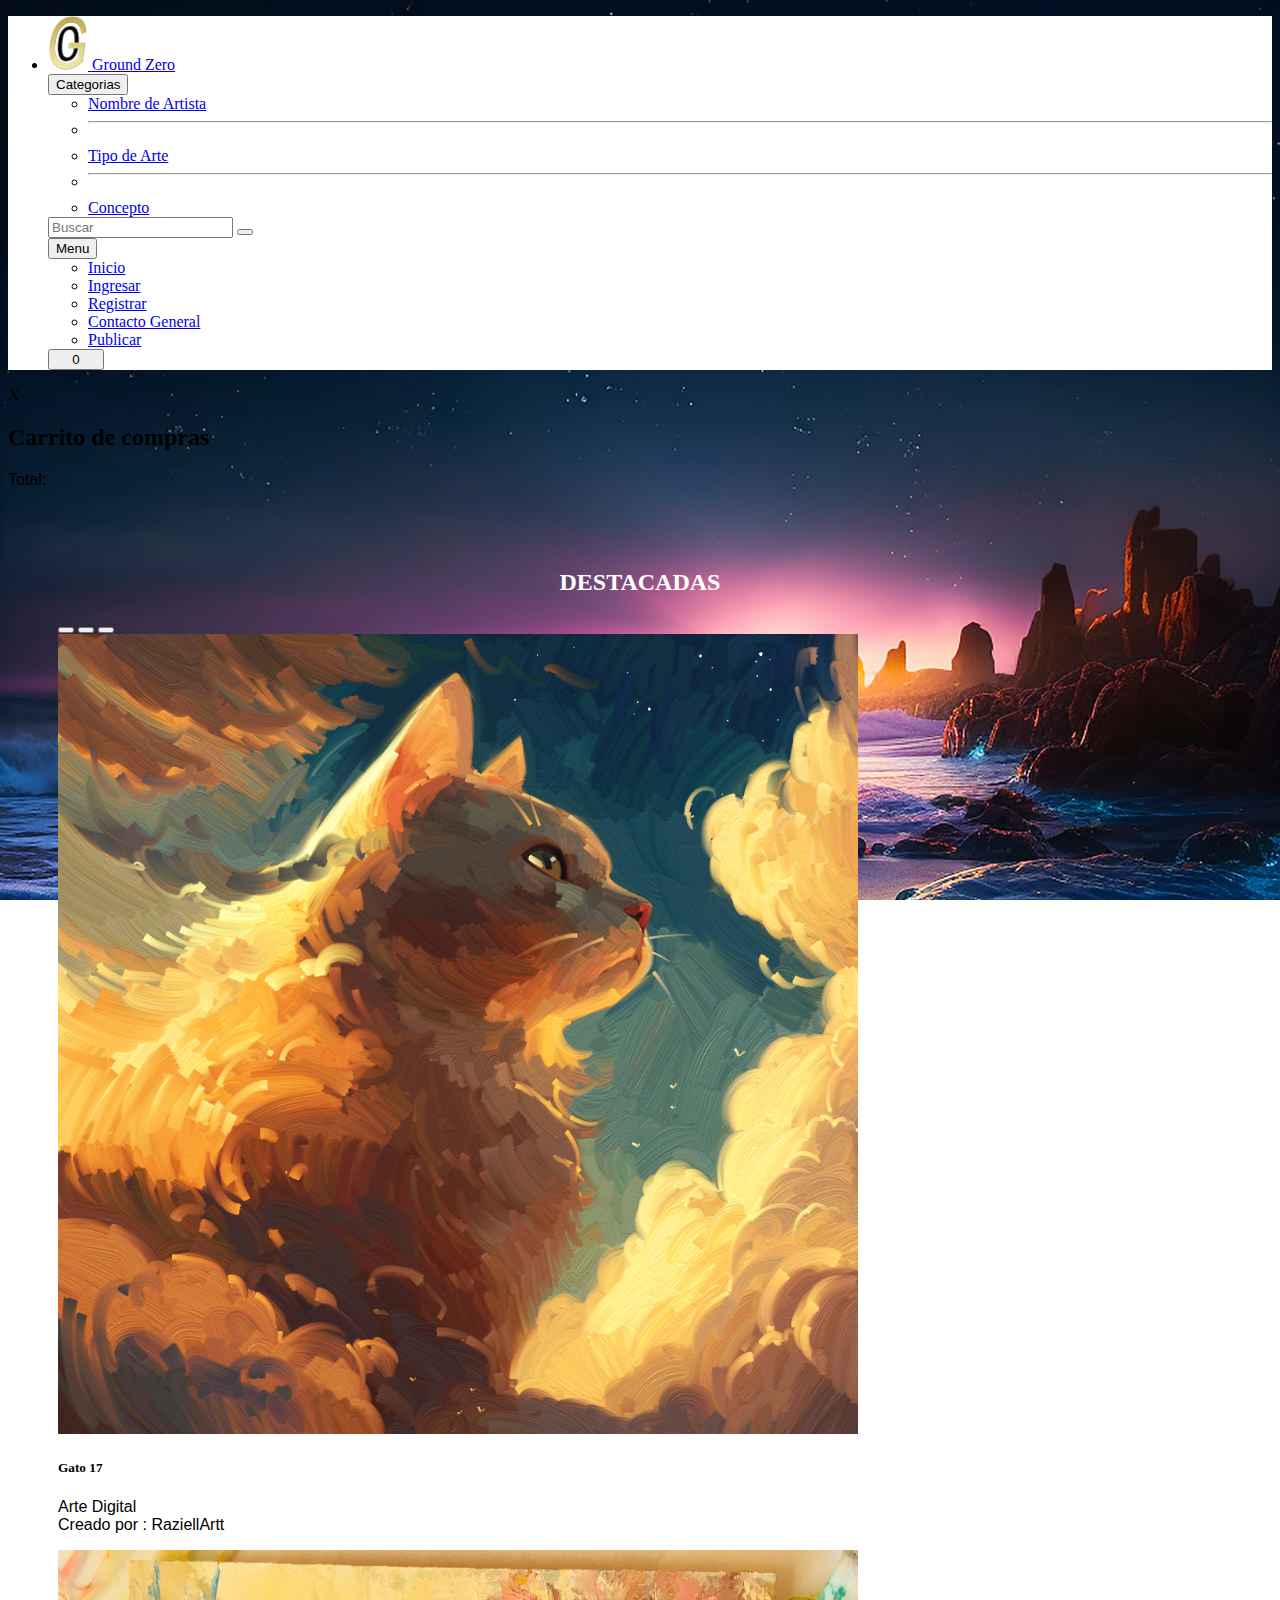
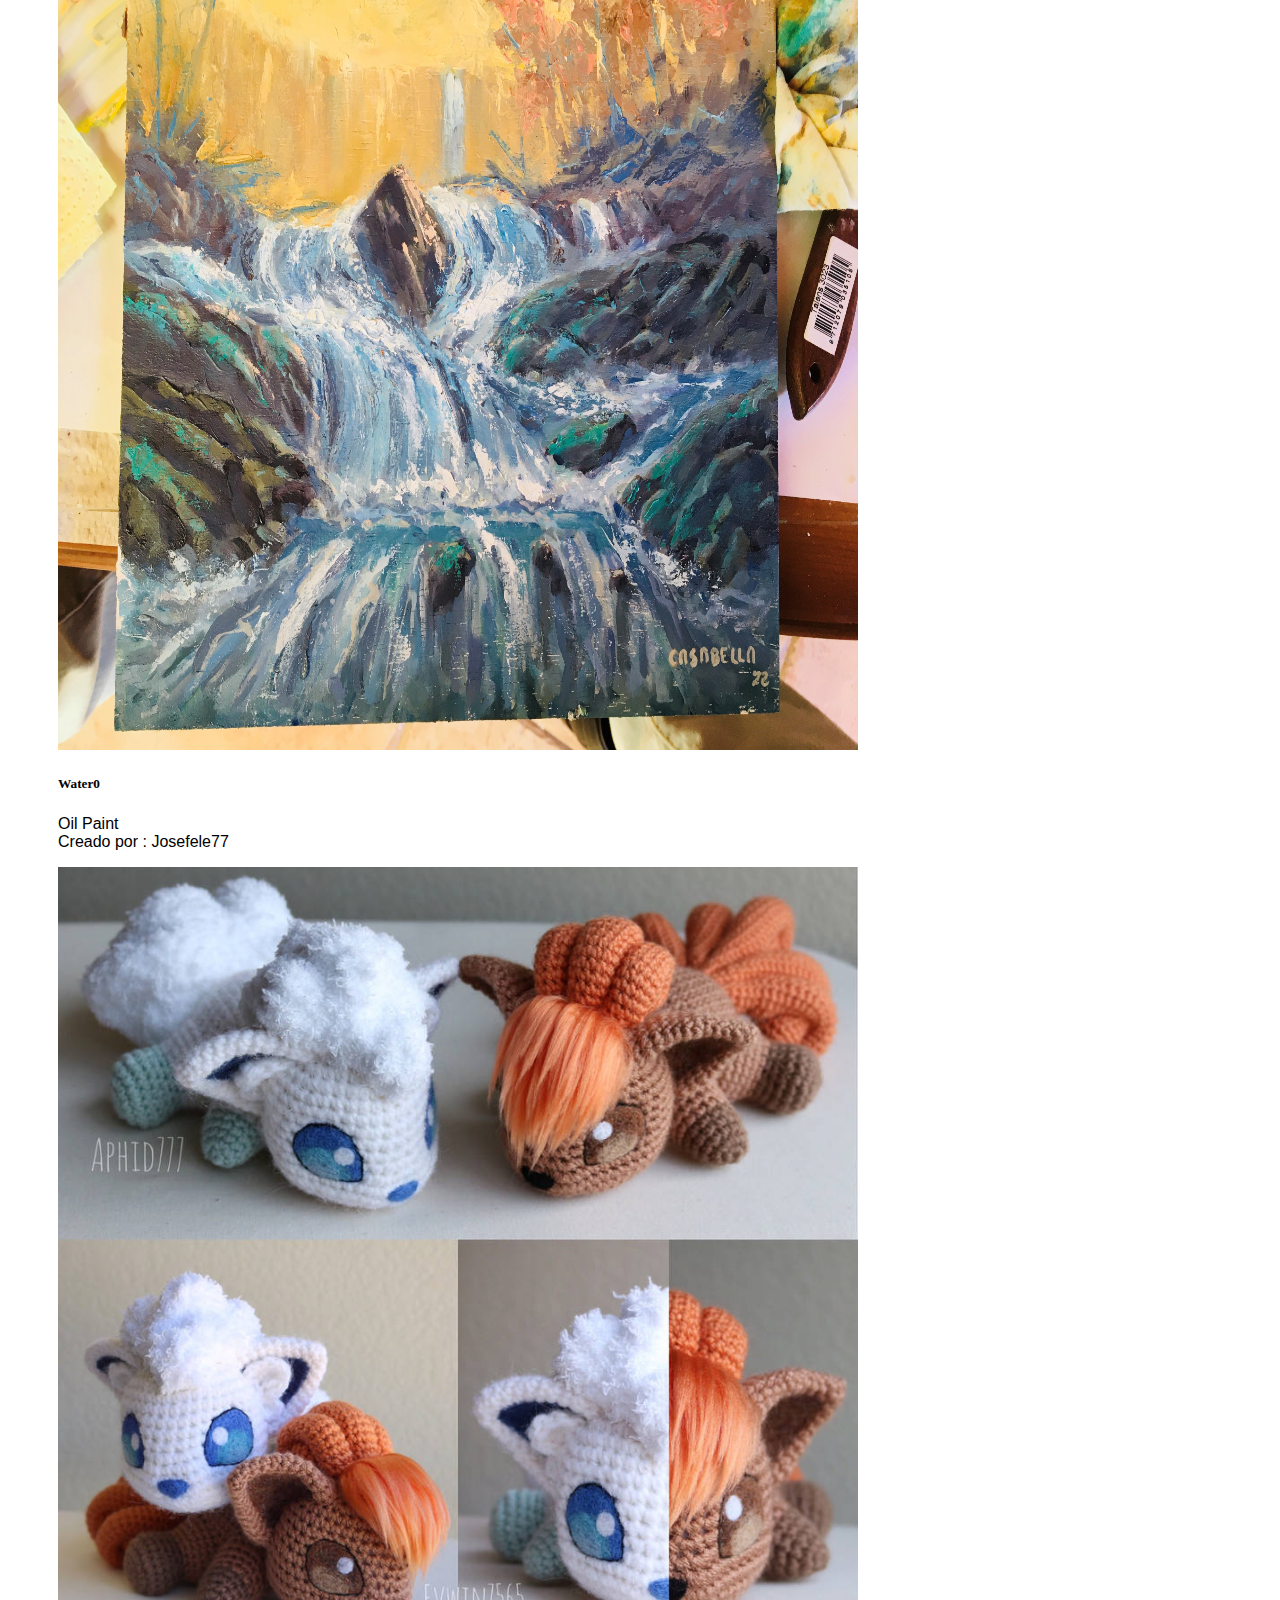
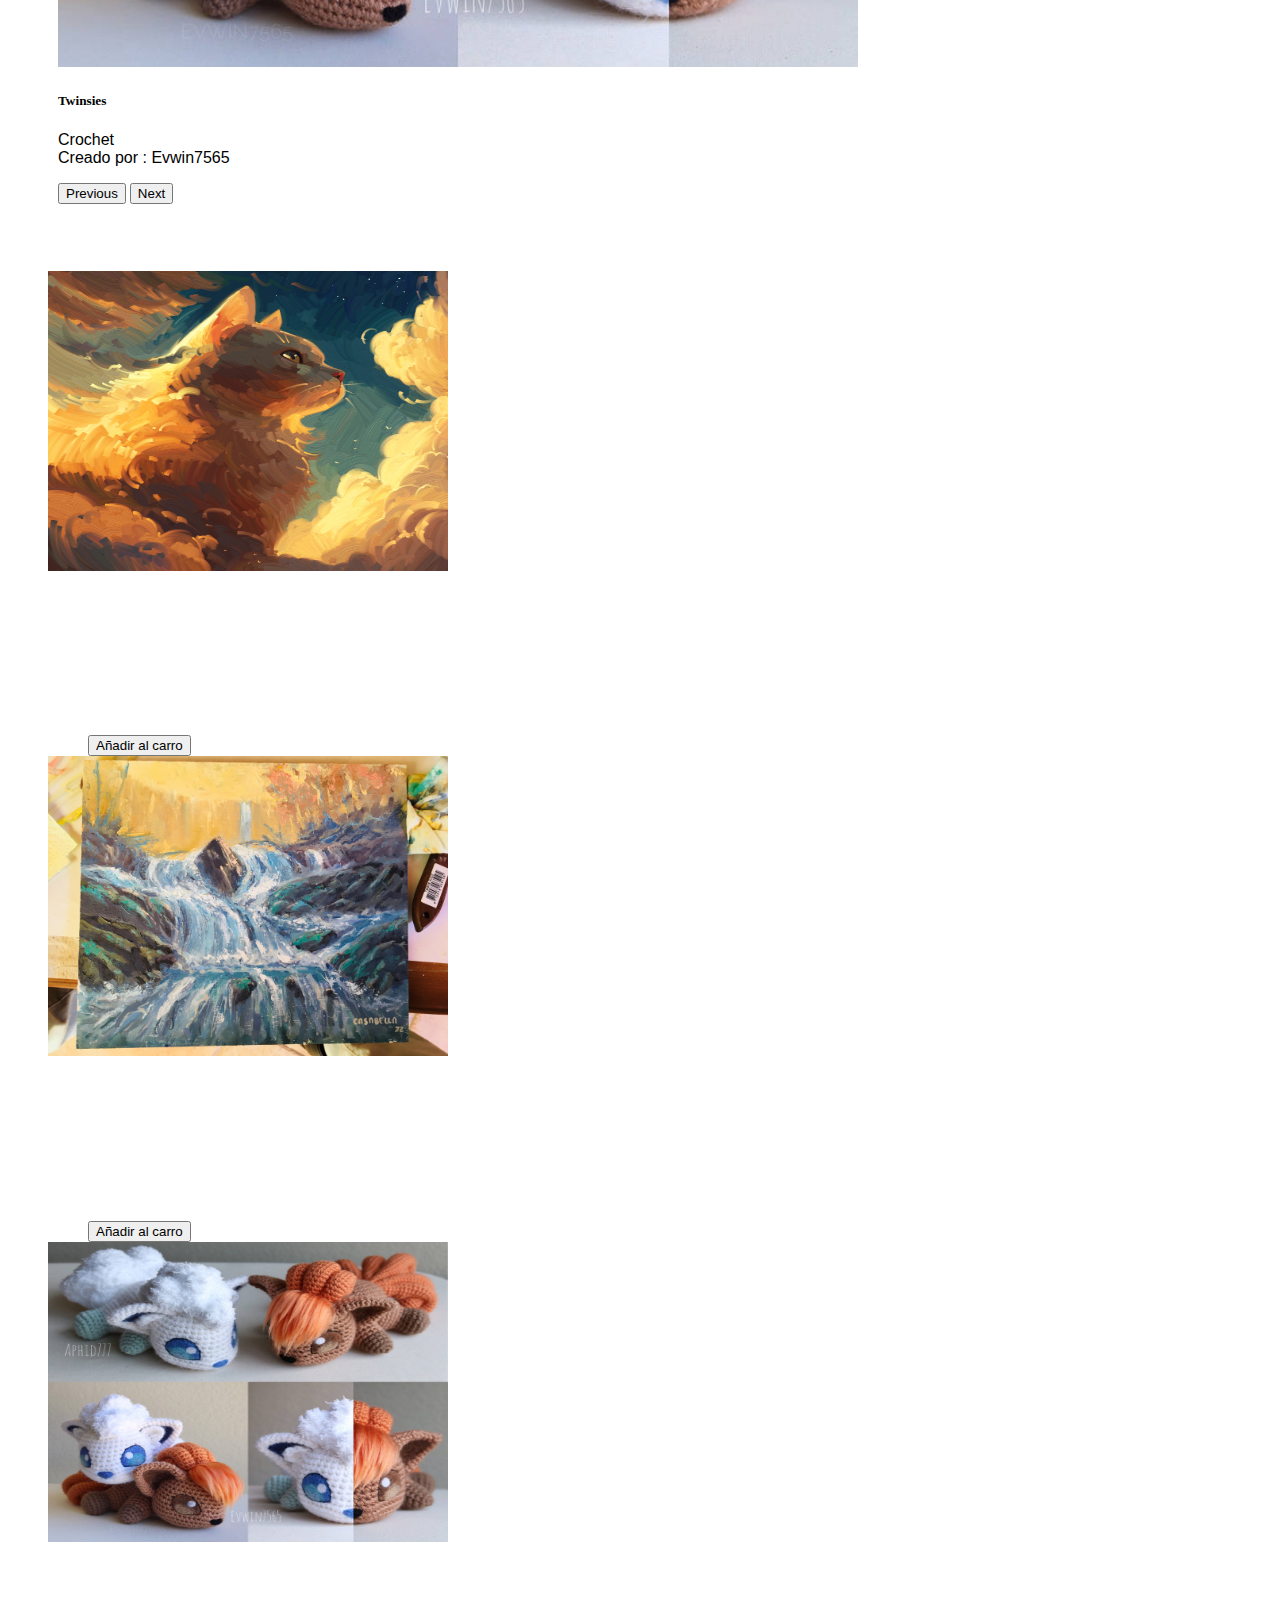
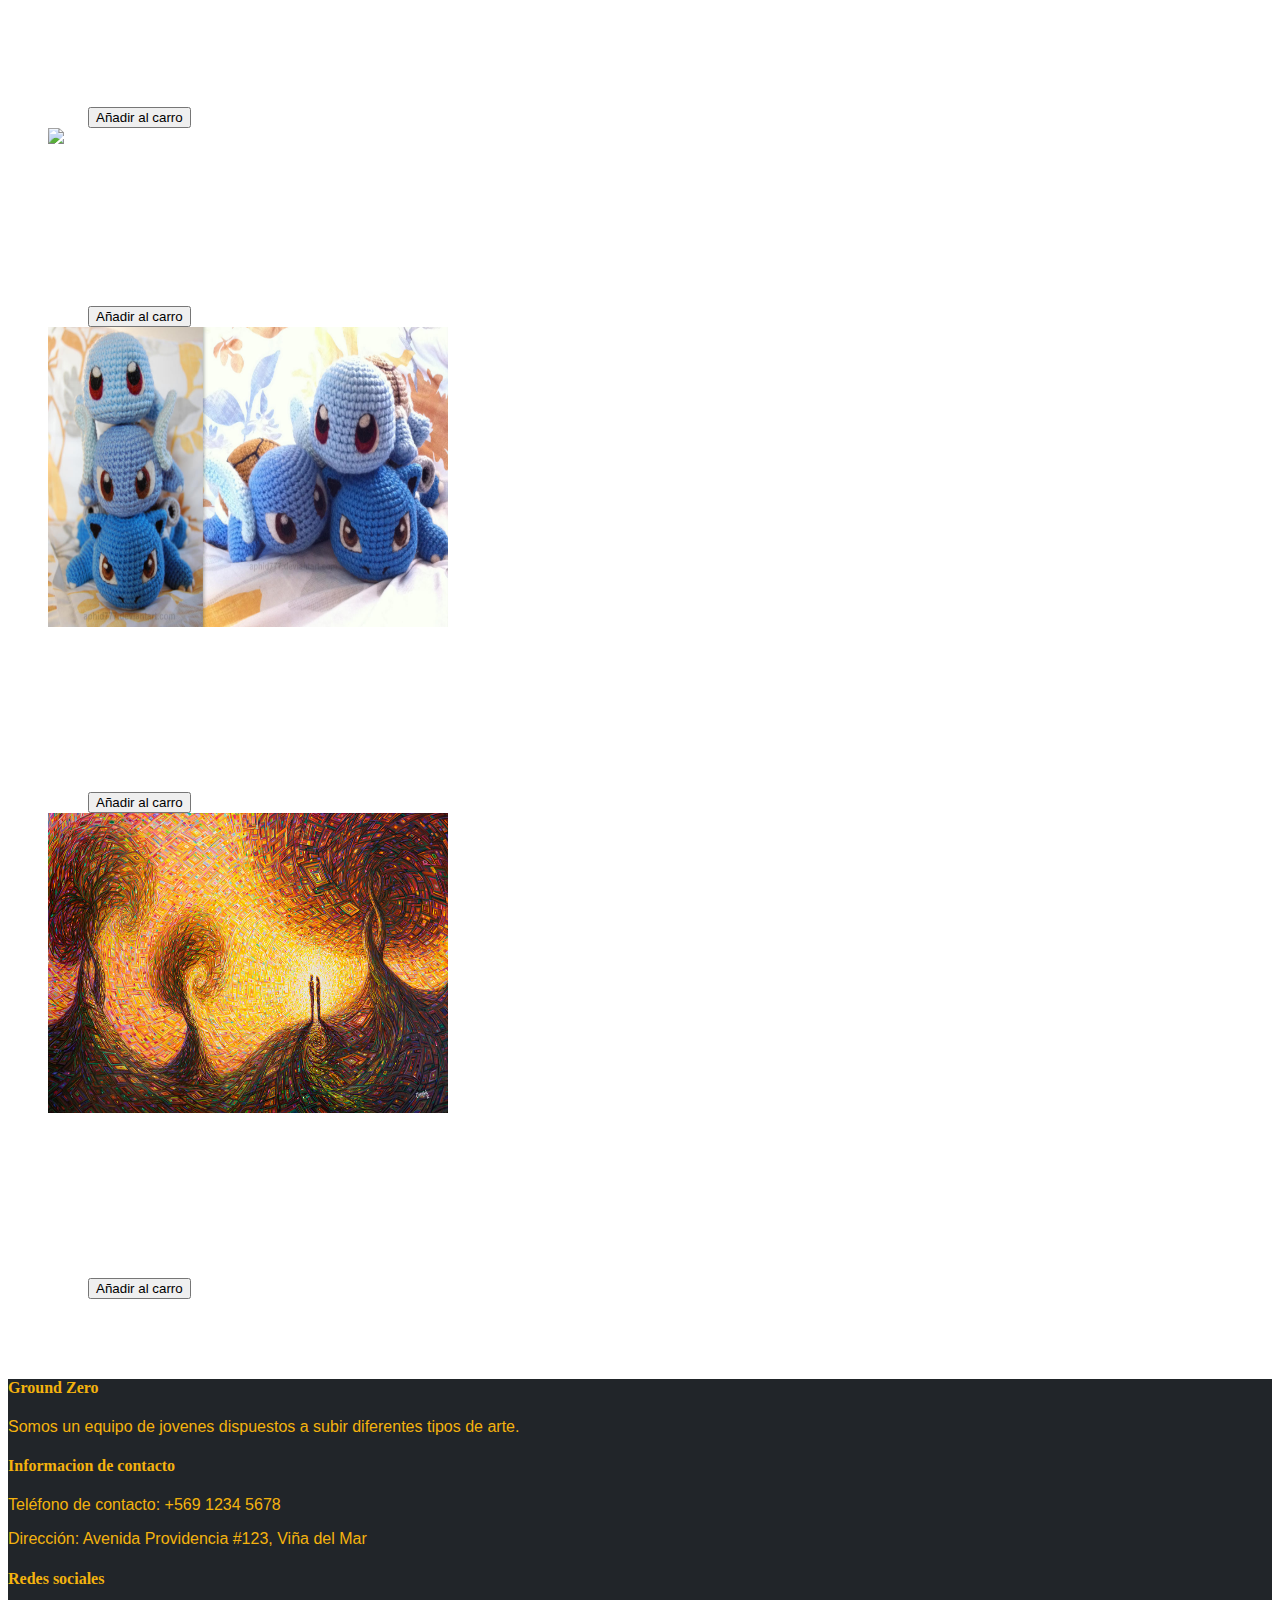
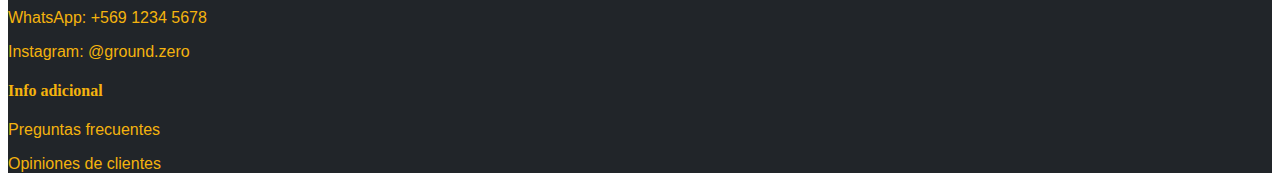
==== commit 3e00709b: "V 3.2 : Footer + js" ====
--- a/index.html
+++ b/index.html
@@ -57,9 +57,28 @@
                 <li><a class="dropdown-item" href="publicacion.html"><i class="fa-solid fa-share-from-square" style="color: #000000;"></i> Publicar</a></li>
               </ul>
             </div>
+            <!-- CARRITO -->
+            <div >
+              <button id="btn-carrito">
+                <ul id="carrito-productos"></ul>
+                <i class="fas fa-shopping-cart"></i>
+                <span id="carrito-count">0</span>
+              </button>
+            </div>
         </div>
       </nav>
     </header>
+
+    <!-- Ventana emergente -->
+<div id="carrito-modal" class="modal" style="color:black;">
+  <div class="modal-content">
+    <span class="close">X</span>
+    <h2>Carrito de compras</h2>
+    <ul id="carrito-productos"></ul>
+    <p>Total: <span id="total"></span></p>
+  </div>
+</div>
+
     <!-- DIVISOR DE CONTENIDO -->
    <div class="division-header"></div>
    <h2 class="p-5" style="color:#fff;text-align: center;">DESTACADAS</h2>
@@ -106,111 +125,190 @@
       </div>
     </section>
 
-   <!-- DIVISOR DE CONTENIDO -->
+   <!-- GALERIA -->
    <h2 class="p-5" style="color:#fff;text-align: center;">GALERIA</h2>
     
-    <!-- GALERIA -->
-    <section>
-      <div class="card-group">
-        <div class="card" style="width:400px" id="card1">
-          <a href="publicacion_1.html"></a>
-          <img class="card-img-top" src="img/carousel 1.png" alt="Card image" style="width:100%" width="400" height="300" >
-          <div class="card-body">
-            <h4 class="card-title">Gato 17</h4>
-            <p class="card-text">
-              Artista: RaziellArtt <br>
-              Arte: Digital <br>
-              <br>
-            </p>
-
-            <div class="card-footer">
-              <small class="text-body-white">Publicado hace 3 minutos</small><br>
-            </div>
-          </div>
-        </div>
-        <div class="card" style="width:400px;" id="card2">
-          <a href=""></a>
-          <img class="card-img-top" src="img/carousel 2.jpg" alt="Card image" style="width:100%" width="400" height="300" >
-          <div class="card-body">
-            <h4 class="card-title">Water0</h4>
-            <p class="card-text">
-              Artista: Josefele77 <br>
-              Arte: Tradicional <br>
-              Tecnica: Oil Paint
-            </p>
-            <div class="card-footer">
-              <small class="text-body-white">Publicado hace 30 minutos</small>
-              
-            </div>
-          </div>
-        </div><div class="card" style="width:400px" id="card3">
-          <a href=""></a>
-          <img class="card-img-top" src="img/carousel 3.jpg" alt="Card image" style="width:100%" width="400" height="300" >
-          <div class="card-body">
-            <h4 class="card-title">Twinsies</h4>
-            <p class="card-text">
-              Artista: Evwin7565 <br>
-              Arte: Crochet <br>
-              Tecnica: Amigurumi
-            </p>
-            <div class="card-footer">
-              <small class="text-body-white">Publicado hace 1 hora</small>
-            </div>
-          </div>
-        </div>
-    </section>
-
-    <section>
-      <div class="card-group">
-        <div class="card" style="width:400px" id="card4">
-          <a href=""></a>
-          <img class="card-img-top" src="img/card 4.jpg" alt="Card image" style="width:100%" width="400" height="300" >
-          <div class="card-body">
-            <h4 class="card-title">Spacewhales</h4>
-            <p class="card-text">
-              Artista: RaziellArtt <br>
-              Arte: Digital <br>
-              <br>
-            </p>
-            <div class="card-footer">
-              <small class="text-body-white">Publicado hace 2 horas</small>
-            </div>
-          </div>
-        </div>
-        <div class="card" style="width:400px" id="card5">
-          <a href=""></a>
-          <img class="card-img-top" src="img/card 5.jpg" alt="Card image" style="width:100%" width="400" height="300" >
-          <div class="card-body">
-            <h4 class="card-title">Water Tower</h4>
-            <p class="card-text">
-              Artista: Evwin7565 <br>
-              Arte: Crochet <br>
-              Tecnica: Amigurumi <br>
-            </p>
-            <div class="card-footer">
-              <small class="text-body-white">Publicado hace 5 horas</small>
-            </div>
-          </div>
-        </div><div class="card" style="width:400px" id="card6">
-          <a href=""></a>
-          <img class="card-img-top" src="img/card 6.jpg" alt="Card image" style="width:100%" width="400" height="300" >
-          <div class="card-body">
-            <h4 class="card-title">John Doe</h4>
-            <p class="card-text">
-              Artista: Eduardo Rodriguez Calzado <br>
-              Arte: Abstracto <br>
-              Tecnica: Oil Paint
-            </p>
-            <div class="card-footer">
-              <small class="text-body-white">Publicado hace 1 dia</small>
-            </div>
-          </div>
-        </div>
-    </section>
+
+   
+    
+     <!-- Lista de productos -->
+     <ul id="productos">
+      <section>
+          <div class="card-group">
+              <!-- PRODUCTO 1 -->
+              <div class="card" style="width:400px" id="card1">
+                <a href="publicacion_1.html"></a>
+                <img class="card-img-top" src="img/carousel 1.png" alt="Producto 1" style="width:100%" width="400" height="300" >
+                <div class="card-body">
+                  <h6 class="card-text">
+                    Artista: RaziellArtt <br>
+                    Arte: Digital <br>
+                    <br>
+                  </h6>
+                  <div class="card-footer">
+                    <ul style="list-style: none;">
+                      <li>
+                        <h3>Gato 17</h3>
+                        <p>5000</p>
+                        <button class="agregar-carrito"><i class="fa-solid fa-cart-shopping p-2 text-black"></i>
+                          Añadir al carro</button>
+                      </li>
+                    </ul>
+                  </div>
+                </div>
+              </div>
+              <!-- PRODUCTO 2 -->
+              <div class="card" style="width:400px;" id="card2">
+                <a href="publicacion_2.html"></a>
+                <img class="card-img-top" src="img/carousel 2.jpg" alt="Producto 2" style="width:100%" width="400" height="300" >
+                <div class="card-body">
+                  <h6 class="card-text">
+                    Artista: Josefele77 <br>
+                    Arte: Tradicional <br>
+                    Tecnica: Oil Paint
+                  </h6>
+                  <div class="card-footer">
+                    <ul style="list-style: none;">
+                      <li>
+                        <h3>Water0</h3>
+                        <p>$10000</p>
+                        <button class="agregar-carrito"><i class="fa-solid fa-cart-shopping p-2 text-black"></i>
+                          Añadir al carro</button>
+                      </li>
+                    </ul>
+                    </div>
+                  </div>
+              </div>
+              <!-- PRODUCTO 3 -->
+              <div class="card" style="width:400px" id="card3">
+                      <a href="publicacion_3.html"></a>
+                      <img class="card-img-top" src="img/carousel 3.jpg" alt="Producto 3" style="width:100%" width="400" height="300" >
+                      <div class="card-body">
+                        <h6 class="card-text">
+                          Artista: Evwin7565 <br>
+                          Arte: Crochet <br>
+                          Tecnica: Amigurumi
+                        </h6>
+                        <div class="card-footer">
+                              <ul style="list-style: none;">
+                                  <li>
+                                  <h3>Twinsies</h3>
+                                  <p>$15000</p>
+                                  <button class="agregar-carrito"><i class="fa-solid fa-cart-shopping p-2 text-black"></i>
+                                      Añadir al carro
+                                  </button>
+                                  </li>
+                              </ul>
+                          </div>
+                      </div>
+              </div>
+          </div>
+          
+          <div class="card-group">
+              <!-- PRODUCTO 4 -->
+              <div class="card" style="width:400px" id="card4">
+                <a href="publicacion_4.html"></a>
+                <img class="card-img-top" src="img/card 4.jpg" alt="Producto 4" style="width:100%" width="400" height="300" >
+                <div class="card-body">
+                  <h6 class="card-text">
+                    Artista: RaziellArtt <br>
+                    Arte: Digital <br>
+                    <br>
+                  </h6>
+                  <div class="card-footer">
+                    <ul style="list-style: none;">
+                      <li>
+                        <h3>Spacewhales</h3>
+                        <p>$7000</p>
+                        <button class="agregar-carrito"><i class="fa-solid fa-cart-shopping p-2 text-black"></i>
+                          Añadir al carro</button>
+                      </li>
+                    </ul>
+                  </div>
+                </div>
+              </div>
+              <!-- PRODUCTO 5 -->
+              <div class="card" style="width:400px;" id="card5">
+                <a href="publicacion_5.html"></a>
+                <img class="card-img-top" src="img/card 5.jpg" alt="Producto 5" style="width:100%" width="400" height="300" >
+                <div class="card-body">
+                  <h6 class="card-text">
+                    Artista: Josefele77 <br>
+                    Arte: Tradicional <br>
+                    Tecnica: Oil Paint
+                  </h6>
+                  <div class="card-footer">
+                    <ul style="list-style: none;">
+                      <li>
+                        <h3>Water Tower</h3>
+                        <p>$40000</p>
+                        <button class="agregar-carrito"><i class="fa-solid fa-cart-shopping p-2 text-black"></i>
+                          Añadir al carro</button>
+                      </li>
+                    </ul>
+                    </div>
+                  </div>
+              </div>
+              <!-- PRODUCTO 6 -->
+              <div class="card" style="width:400px" id="card6">
+                      <a href="publicacion_6.html"></a>
+                      <img class="card-img-top" src="img/card 6.jpg" alt="Producto 6" style="width:100%" width="400" height="300" >
+                      <div class="card-body">
+                        <h6 class="card-text">
+                          Artista: Evwin7565 <br>
+                          Arte: Crochet <br>
+                          Tecnica: Amigurumi
+                        </h6>
+                        <div class="card-footer">
+                              <ul style="list-style: none;">
+                                  <li>
+                                      <h3>John Doe</h3>
+                                      <p>$10000</p>
+                                      <button class="agregar-carrito"><i class="fa-solid fa-cart-shopping p-2 text-black"></i>
+                                          Añadir al carro
+                                      </button>
+                                  </li>
+                              </ul>
+                          </div>
+                      </div>
+              </div>
+          </div>
+      </section>
+  </ul>
   
+
+   
+    <div class="division-header"></div>
     
+    <!-- PIE DE PAGINA -->
+    <footer id="fuente-footer" class="row p-5 ancho-total m-0">
+      <div class="col-xs-12 col-md-6 col-lg-3">
+          <h4 class="fw-bold">Ground Zero</h4>
+          <p class="m-0 small text-secondary">Somos un equipo de jovenes dispuestos a subir diferentes tipos de arte.</p>
+      </div>
+      <div class="col-xs-12 col-md-6 col-lg-3">
+          <h4 class="fw-bold">Informacion de contacto</h4>
+          <p class="m-0 small text-secondary">Teléfono de contacto: +569 1234 5678</p>
+          <p class="small text-secondary">Dirección: Avenida Providencia #123, Viña del Mar</p>
+      </div>
+      <div class="col-xs-12 col-md-6 col-lg-3">
+          <h4 class="fw-bold">Redes sociales</h4>
+          <i id="animacion" class="fa-brands fa-whatsapp pe-1 animacion"></i><i class="fa-brands fa-instagram animacion"></i>
+          <p class="m-0 small text-secondary">WhatsApp: +569 1234 5678</p>
+          <p class="small text-secondary">Instagram: @ground.zero</p>
+      </div>
+      <div class="col-xs-12 col-md-6 col-lg-3">
+          <h4 class="fw-bold">Info adicional</h4>
+          <p class="m-0 small text-secondary animacion">Preguntas frecuentes</p>
+          <p class="small text-secondary animacion">Opiniones de clientes</p>
+      </div>
+    </footer>
+
 
     <!-- JS -->
-    <script src="https://cdn.jsdelivr.net/npm/bootstrap@5.3.0-alpha3/dist/js/bootstrap.bundle.min.js"></script></body>
-    
+    <script src="/js/index.js"></script>
+    <!--JS BOOTSTRAP -->
+    <script src="https://cdn.jsdelivr.net/npm/bootstrap@5.3.0-alpha3/dist/js/bootstrap.bundle.min.js"></script>
+  
+</body>
 </html>--- a/css/index.css
+++ b/css/index.css
@@ -44,4 +44,13 @@
     opacity: 0;
     align-self: center;
     position: absolute;
-}+}
+
+footer{
+    background-color: #212529;
+    height: 10%;
+    color: #f4b30e;
+}
+p{
+    font-family: 'Assistant', sans-serif;
+}
